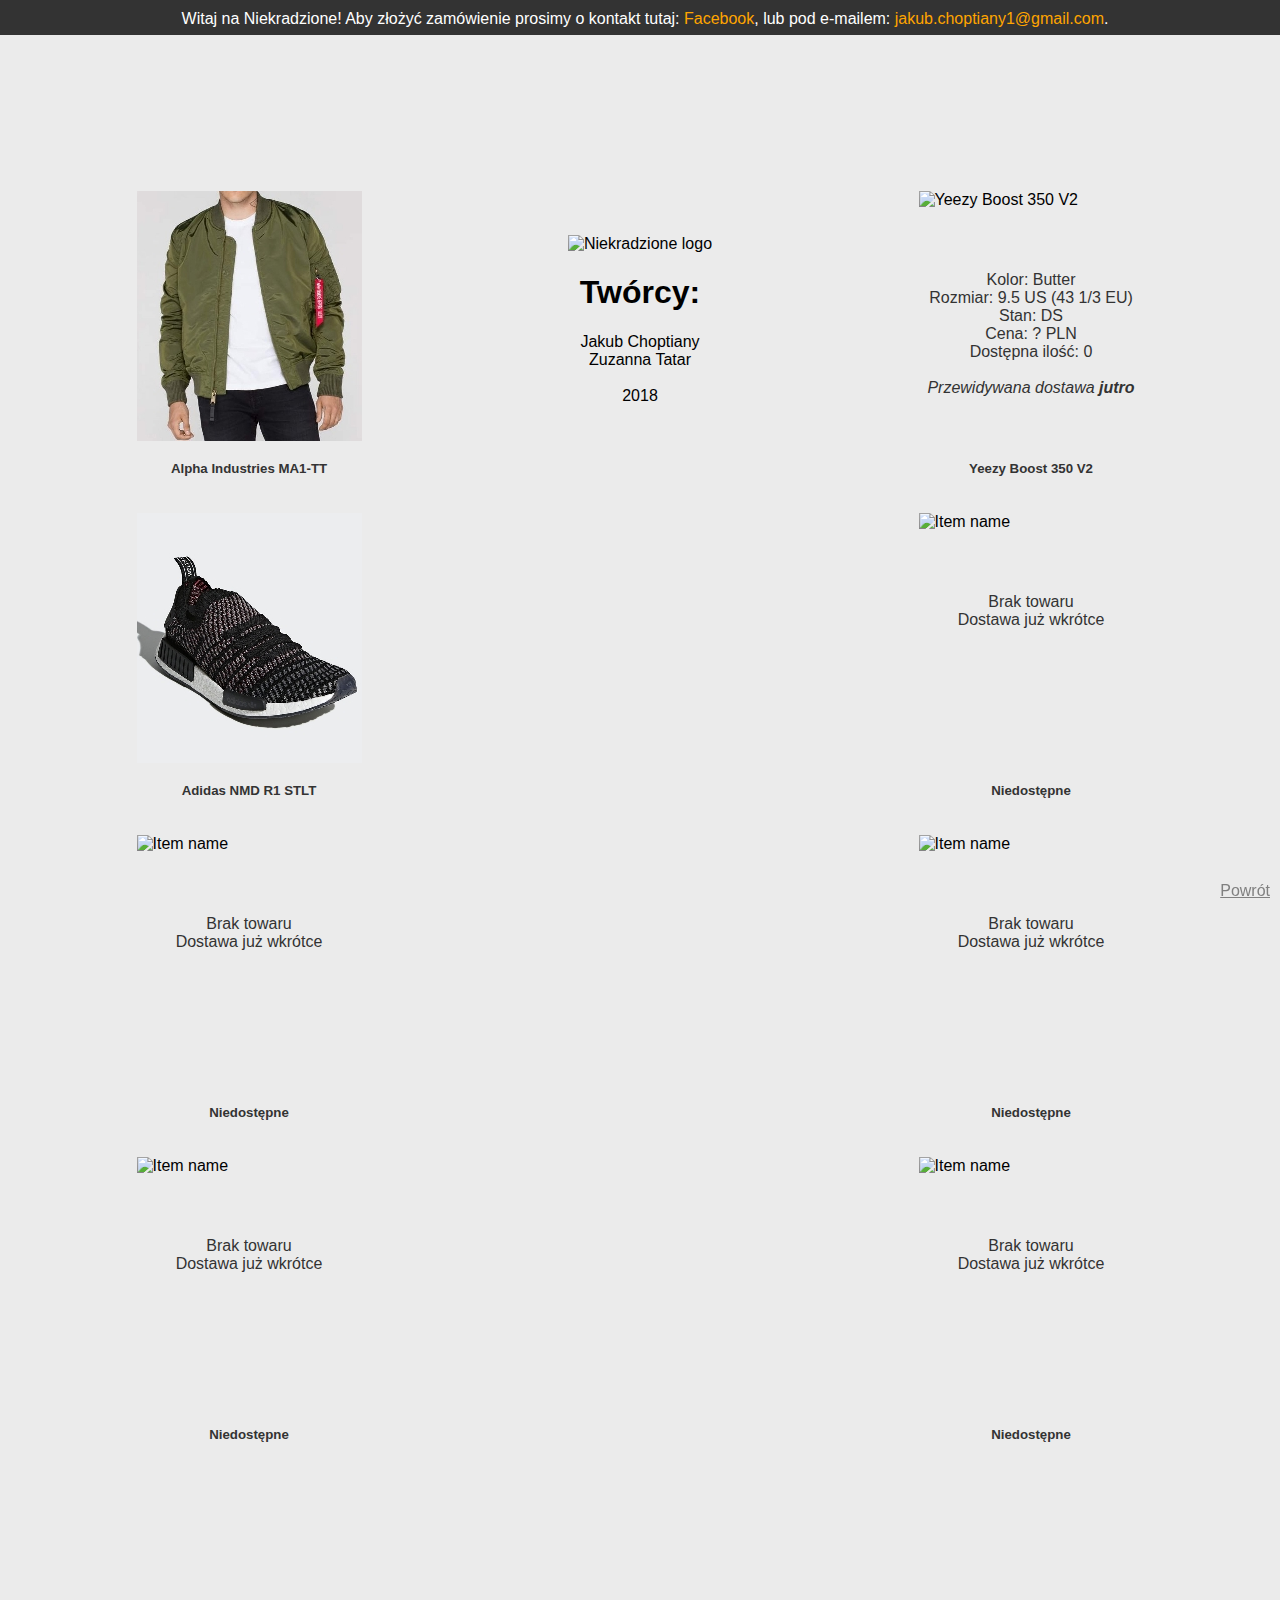
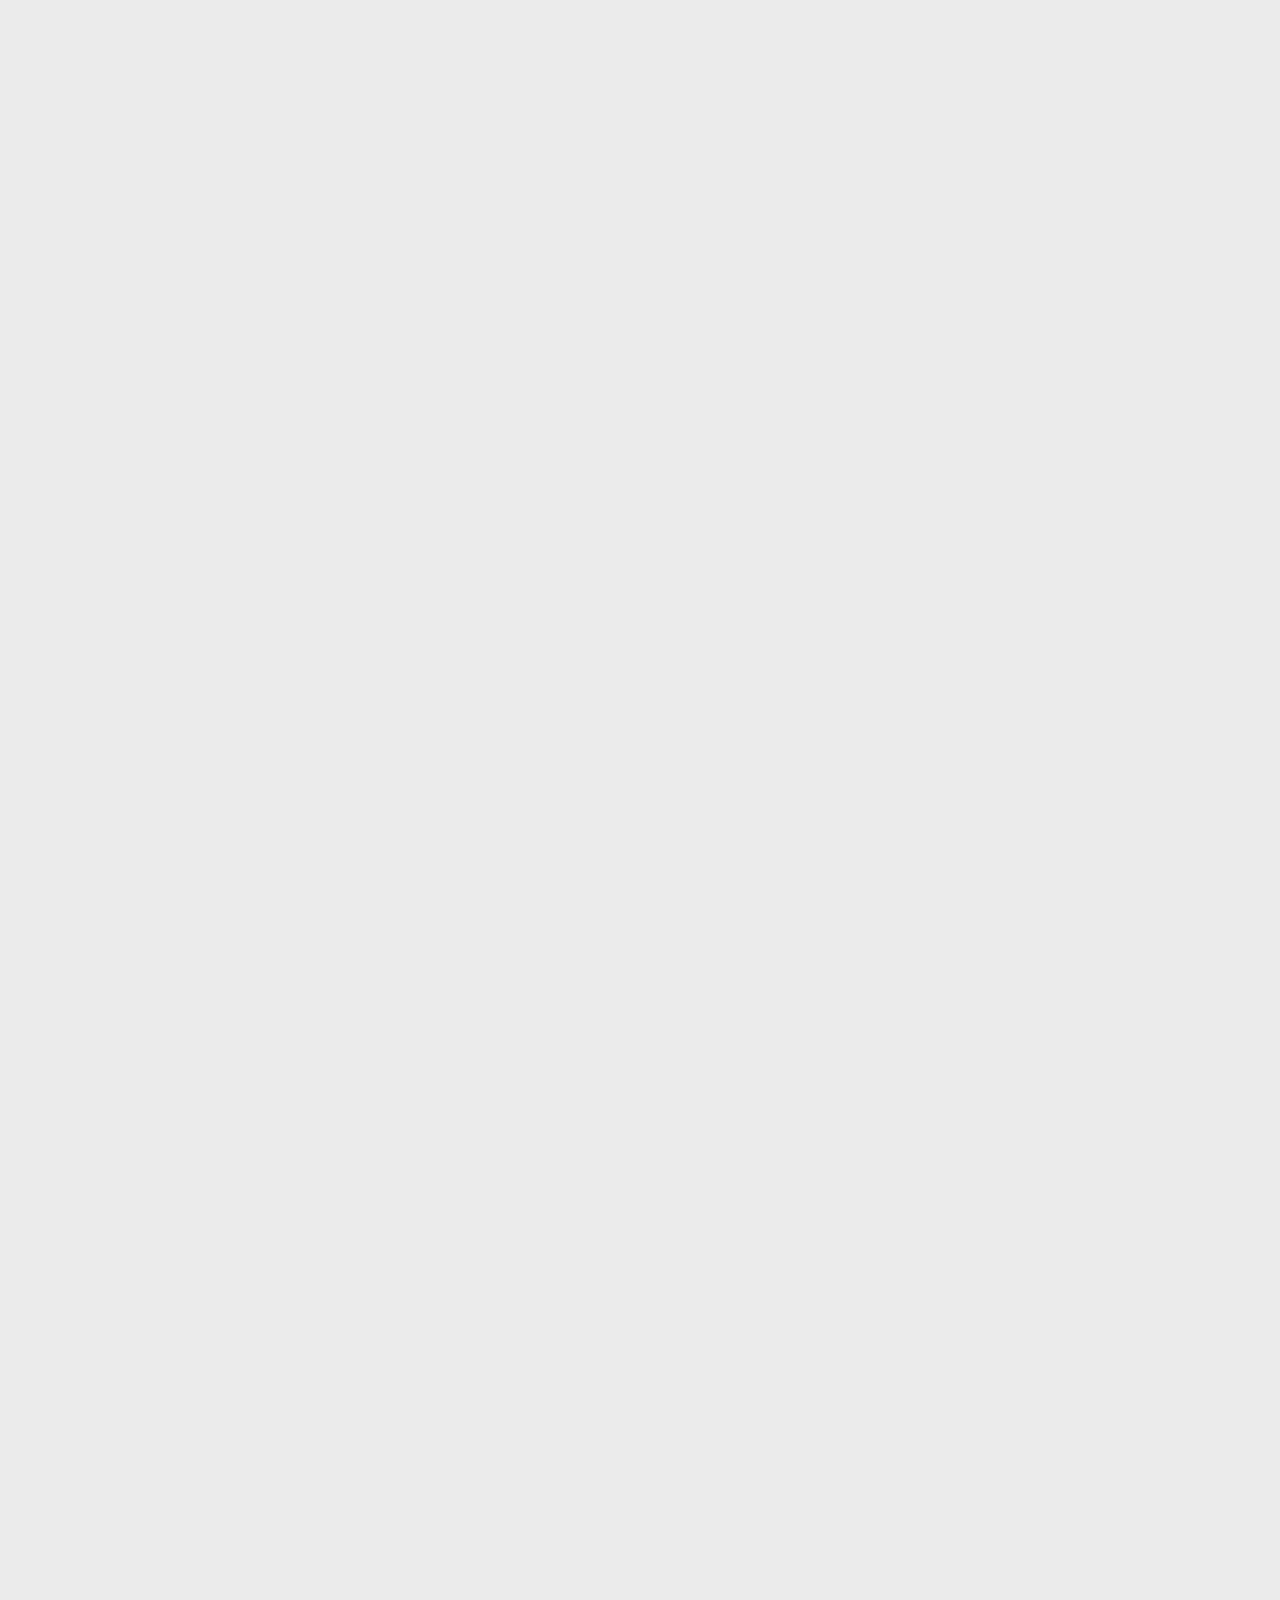
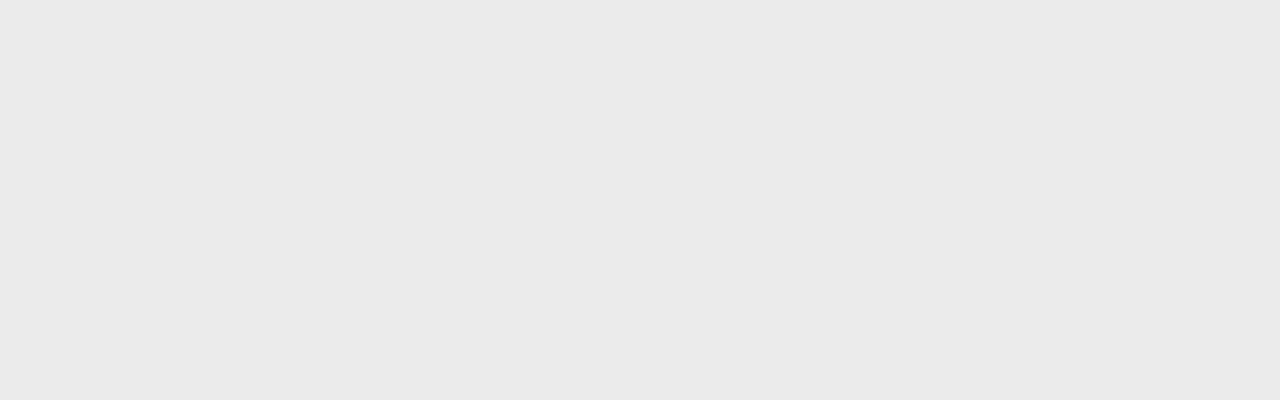
==== about.html @ 2d7987f9 "yeezy" ====
<!DOCTYPE html>
<head>
		<meta charset="UTF-8">
		<title>Niekradzione</title>	
		<link rel="stylesheet" type="text/css" href="style.css">	
		<link rel="icon" type="image/png" href="logo.png">
		<meta name="viewport" content="width=device-width, initial-scale=1">

</head>

<body>

	<div id="topbar">
		<p>Witaj na Niekradzione! Aby złożyć zamówienie prosimy o kontakt tutaj: <a target="_blank" href="https://www.facebook.com/jakub.choptiany.1">Facebook</a>, lub pod e-mailem: <a target="_blank" href="mailto:jakub.choptiany1@gmail.com">jakub.choptiany1@gmail.com</a>.</p>
	</div>

	

	<section class="shop" id="leftshop">
		
			<div class="item">			
				<img src="ma1ttimg.jpg" class="itemimg" alt="Alpha Industries MA1-TT">
				<p>Kolor: Ciemnozielony<br>
				   Rozmiar: L <br>
				   Stan: DS <br>
				   
				   Cena: <em><s>550 PLN</s></em> <strong>300 PLN</strong></p>
				<h5>Alpha Industries MA1-TT</h5>
			</div>
			
			<div class="item">			
				<img src="nmdr1.jpg" class="itemimg" alt="Adidas NMD R1 STLT">
				<p>Kolor: Wielokolorowy<br>
				  Rozmiar: 9.5 US (43 1/3 EU)<br>
					Stan: DS<br>
					Cena: <em><s>750 PLN</s></em> <strong>285 PLN</strong><br> <br>
					Dostępna ilość: WYPRZEDANE</p>
				<h5>Adidas NMD R1 STLT</h5>
			</div>
			
			
			
			<div class="item">			
				<img src="itemimg.png" class="itemimg" alt="Item name">
				<p>Brak towaru<br>
				  Dostawa już wkrótce</p>
				<h5>Niedostępne</h5>
			</div>

			<div class="item">			
				<img src="itemimg.png" class="itemimg" alt="Item name">
				<p>Brak towaru<br>
				  Dostawa już wkrótce</p>
				<h5>Niedostępne</h5>
			</div>
			

		
	</section>

	<div id="mainpool">
		<img id="mainlogo" src="logo.png" alt="Niekradzione logo">

		<h1>Twórcy:</h1>
		<p>Jakub Choptiany<br>
			Zuzanna Tatar<br><br>
			2018
		</p>		

	</div>

	<section class="shop" id="rightshop">
					

		<div class="item">			
				<img src="yeezybtr.jpg" class="itemimg" alt="Yeezy Boost 350 V2">
				<p>Kolor: Butter<br>
				   Rozmiar: 9.5 US (43 1/3 EU) <br>
				   Stan: DS <br>	
				   Cena: ? PLN <br>
				   Dostępna ilość: 0 <br>	<br>	   
				 <em>Przewidywana dostawa <strong>jutro</strong></em></p>
				<h5>Yeezy Boost 350 V2</h5>
			</div>   
			
			

			<div class="item">			
				<img src="itemimg.png" class="itemimg" alt="Item name">
				<p>Brak towaru<br>
				  Dostawa już wkrótce</p>
				<h5>Niedostępne</h5>
			</div>
			

			<div class="item">			
				<img src="itemimg.png" class="itemimg" alt="Item name">
				<p>Brak towaru<br>
				  Dostawa już wkrótce</p>
				<h5>Niedostępne</h5>
			</div>
			

			<div class="item">			
				<img src="itemimg.png" class="itemimg" alt="Item name">
				<p>Brak towaru<br>
				  Dostawa już wkrótce</p>
				<h5>Niedostępne</h5>
			</div>
			

	</section>

<footer><a href="index.html">Powrót</a></footer>
</body>
---- style.css ----
html, body {margin: 0; height: 100%; overflow: hidden;}

	@font-face {font-family: Sensei; src:url(sensei.ttf);}

	@import url('https://fonts.googleapis.com/css?family=Arimo|Didact+Gothic');

	body {				
		margin: 0px;
		padding: 0px;
		font-family: 'Arimo', sans-serif;	
		background: #ebebeb;
	}

	h1, h2, h3, h4, h5, h6 {
		font-family: 'Didact Gothic', sans-serif;
	}
      

	@media only screen and (max-width: 1300px) {
		html, body {height: 200%; overflow: scroll;}
	}




/*        MAIN SECTION       ///////          //////              ///////          //////////           /////////        ///////// */





	#topbar {
		position: relative;
		background: #333;		
		top: 0px;
		height: 25px;
		width: 100%;
		margin: 0px;
		padding: 5px;
		color: white;
		text-align: center;		
	}

		#topbar p {
			margin: 0px;
			padding: 5px;
		}

		#topbar a, a:hover, a:active, a:visited, a:focus {
			color: white;	
			text-decoration: none;	
			transition: 0.3s;		
		}

		#topbar a {
			color: orange;
			transition: 0.3s;		
		}


		@keyframes mainentry {
			from{top: 600px;}
			to{top: 200px;}
		}

	#mainpool {		
		position: relative;		
		text-align: center;
		display: table;
		margin: 0 auto;
		padding: 0px;
		top: 200px;
		width: 400px;		
		max-width: 30%;
		clear: both;		
		animation: mainentry;
		animation-duration: 2s;	
	}

	
		#mainlogo {height: 300px;}



/*        SHOP SECTION       ///////          //////              ///////          //////////           /////////        ///////// */

				
				.shop {										
					top: 180px;
					max-width: 35%;
					position: absolute;
					clear: both;
					margin: 0px;
					margin-top: 0px;
					padding: 0px;
					list-style: none;

					display: -webkit-box;
					display: -moz-box;
					display: -ms-flexbox;
					display: -webkit-flex;
					display: flex;

					align-items: baseline;

					-webkit-flex-flow: row wrap;
 					justify-content: space-between;
  

				}

				#leftshop {
					float: left;
					left: 25px;
				}

				#rightshop {
					float: right;
					right: 25px;
				}

				.item {									
					height: 300px;
					width: 225px;
					margin: auto;
					margin-top: 10px;		
					margin-bottom: 10px;							
					clear: both;	
					border: 1px solid #ebebeb;	
					transition: .5s;						
				}

				.item h5 {
					position: relative;
					height: 20px;
					width: 225px;		
					text-align: center;
					margin: auto;
					top: 20px;	
					color: #333;
				}


				.item p {
					position: relative;
					color: #333;
					text-align: center;
					margin: auto;	
					padding: 0px;
					top: 80px;					
					height: 250px;
					width: 225px;									
					transition: .5s;		
					z-index: 0;								
				}

				.itemimg {	
					position: absolute;												
					height: 250px;
					width: 225px;
					transition: 0.5s;
					z-index: 1;
				}

				.item:hover .itemimg {
					opacity: 0.1;
					transition: .5s;
				}

				.item:hover {					
					border: 1px solid #333;
					transition: 1s;
				}


				footer a{					
					color: gray;
					position: fixed;
					bottom: 0px;
					right: 10px;									}
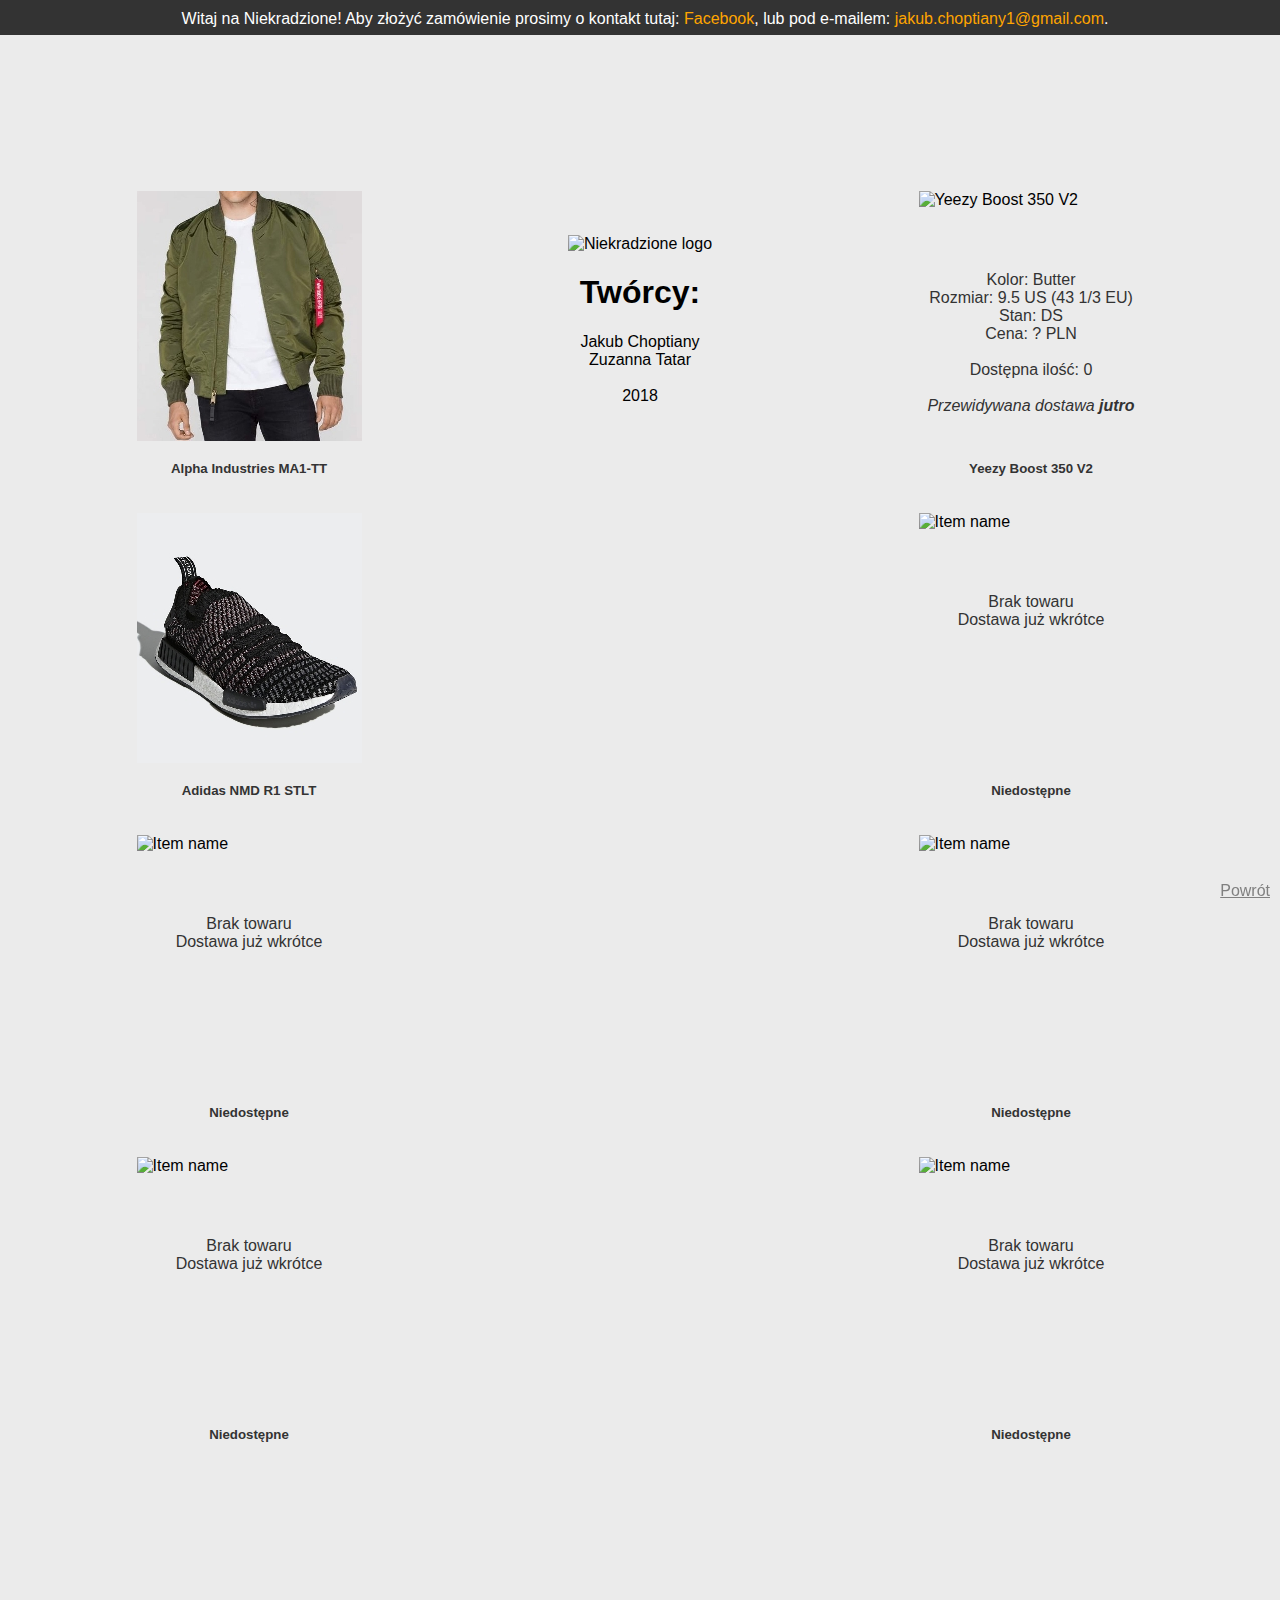
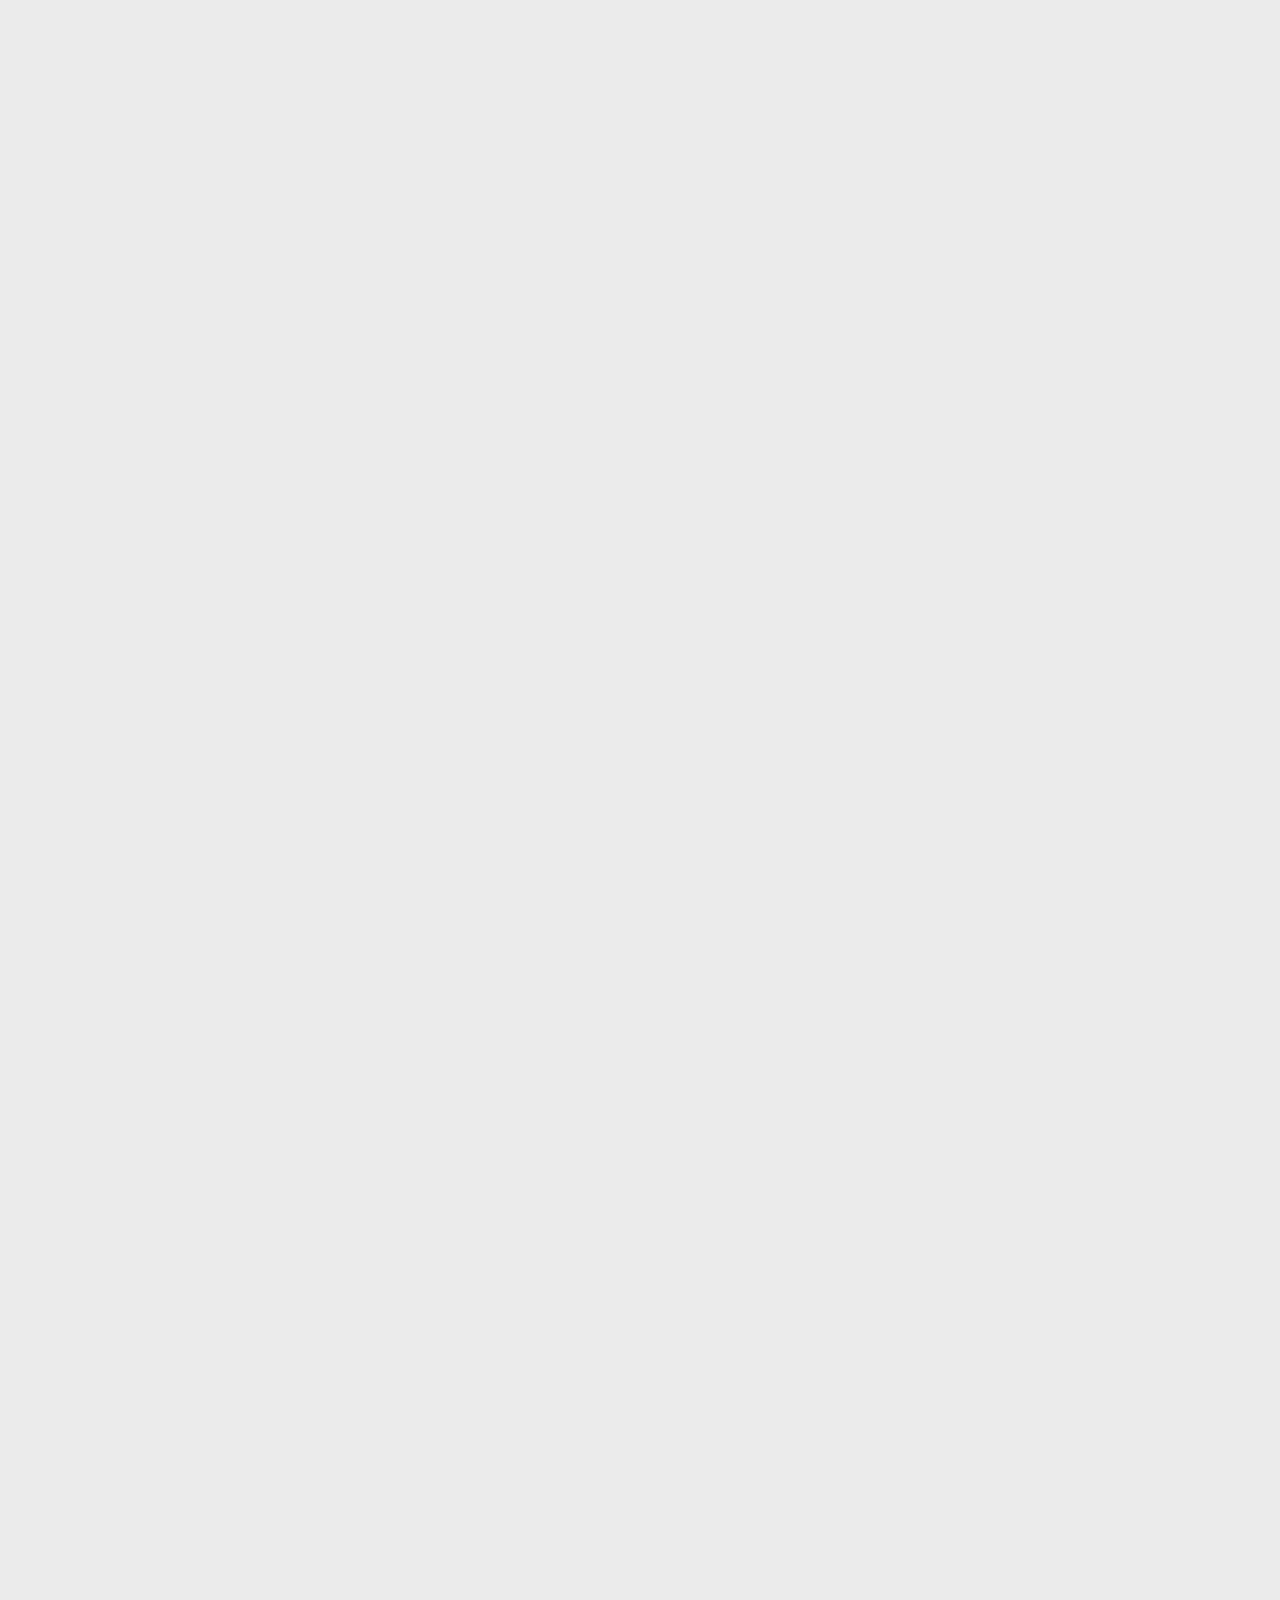
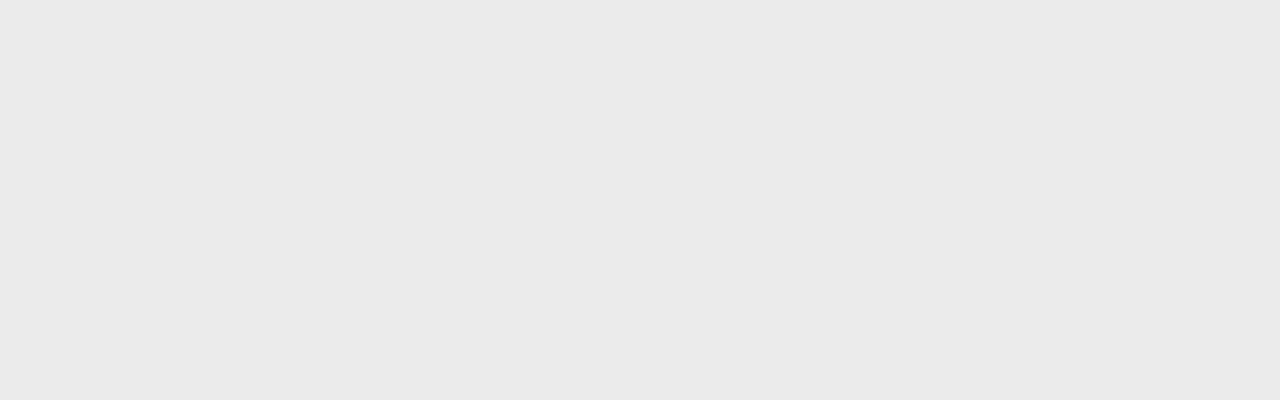
==== commit 5274e6c2: "yeezy" ====
--- a/about.html
+++ b/about.html
@@ -77,7 +77,7 @@
 				<p>Kolor: Butter<br>
 				   Rozmiar: 9.5 US (43 1/3 EU) <br>
 				   Stan: DS <br>	
-				   Cena: ? PLN <br>
+				   Cena: ? PLN <br><br>
 				   Dostępna ilość: 0 <br>	<br>	   
 				 <em>Przewidywana dostawa <strong>jutro</strong></em></p>
 				<h5>Yeezy Boost 350 V2</h5>
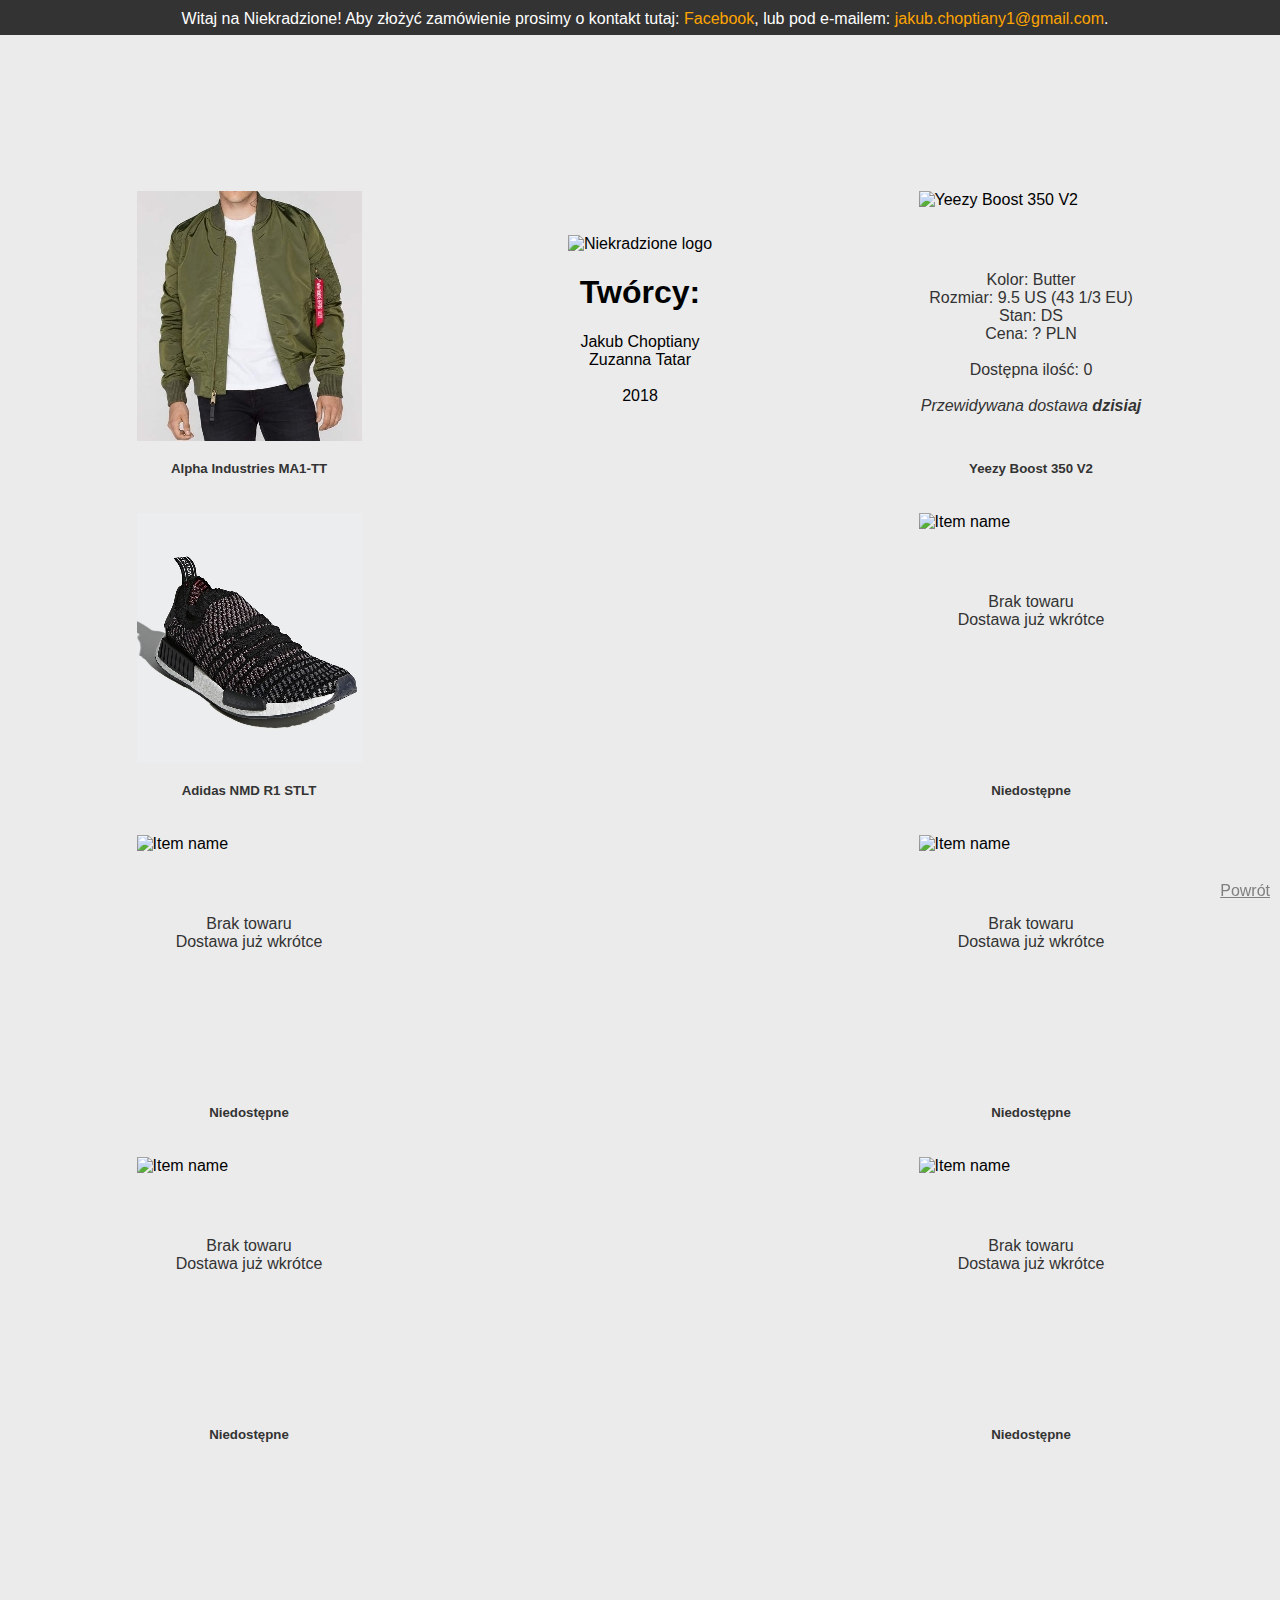
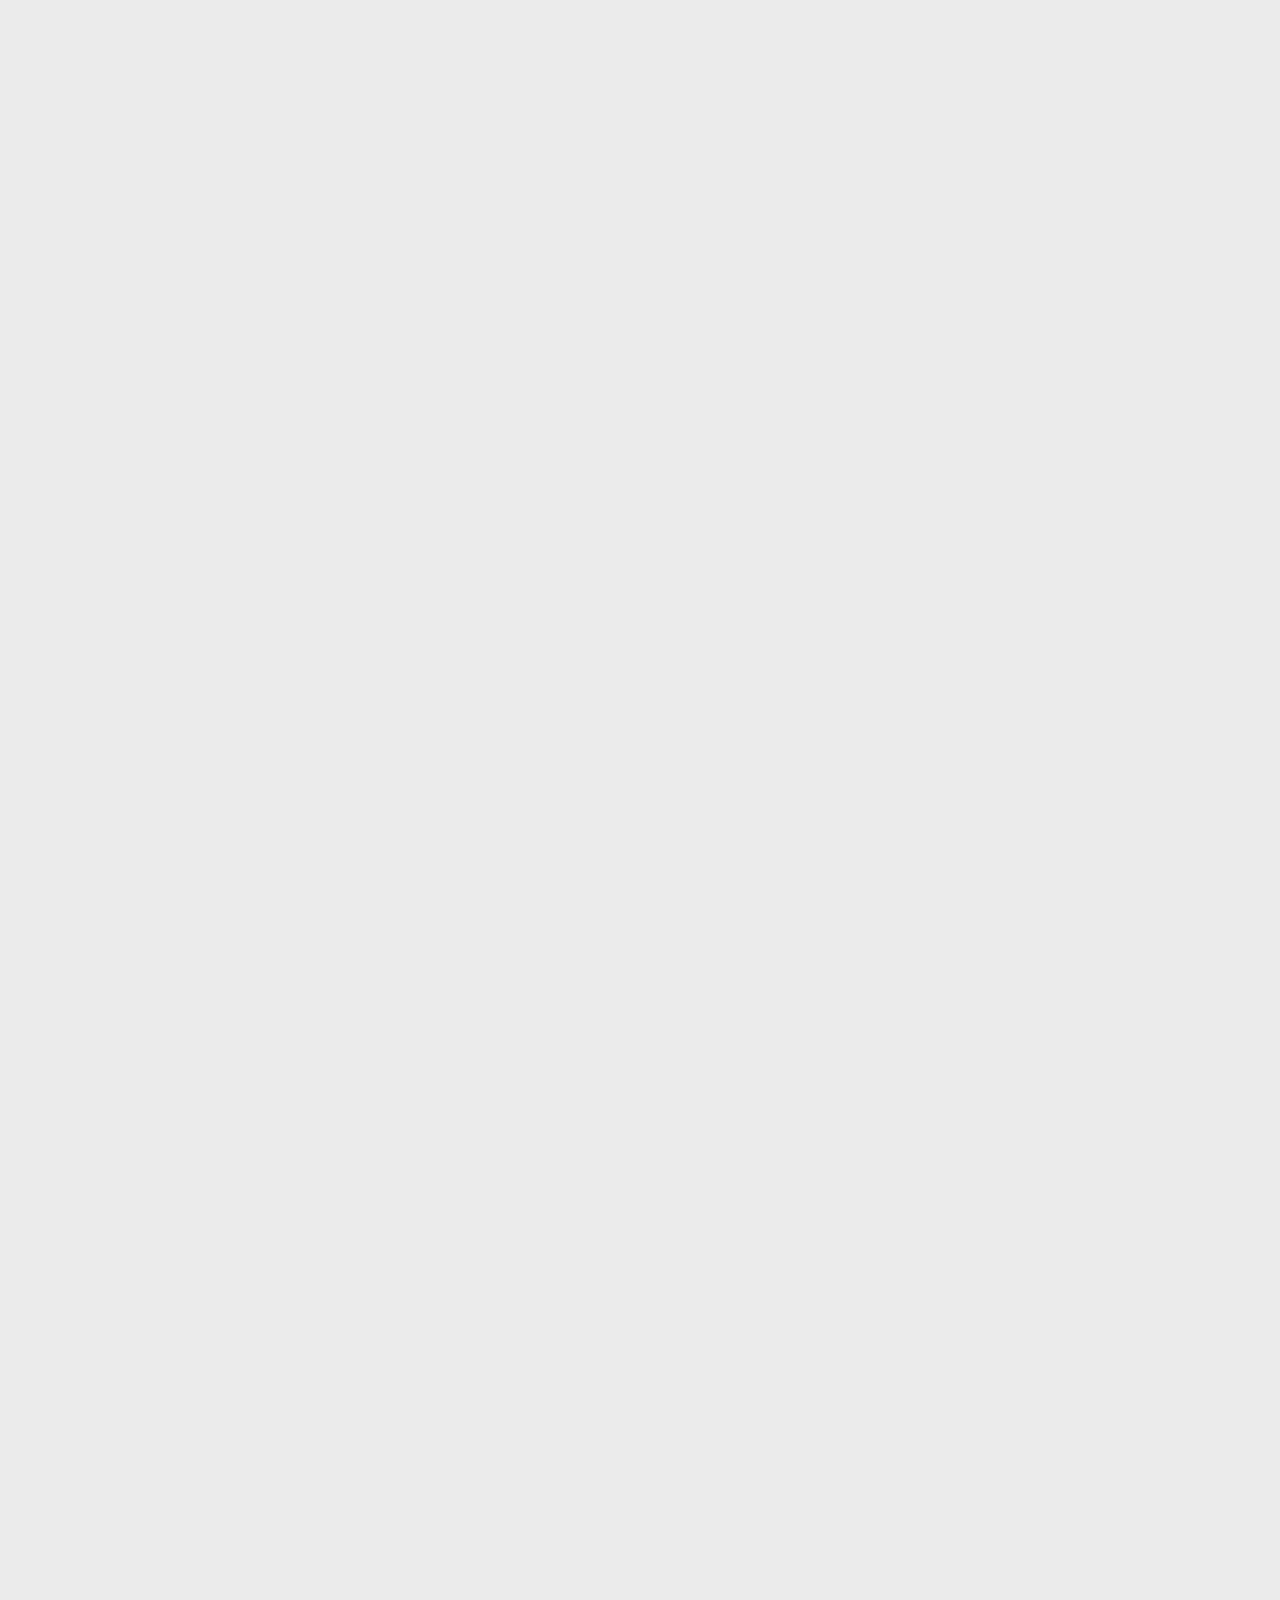
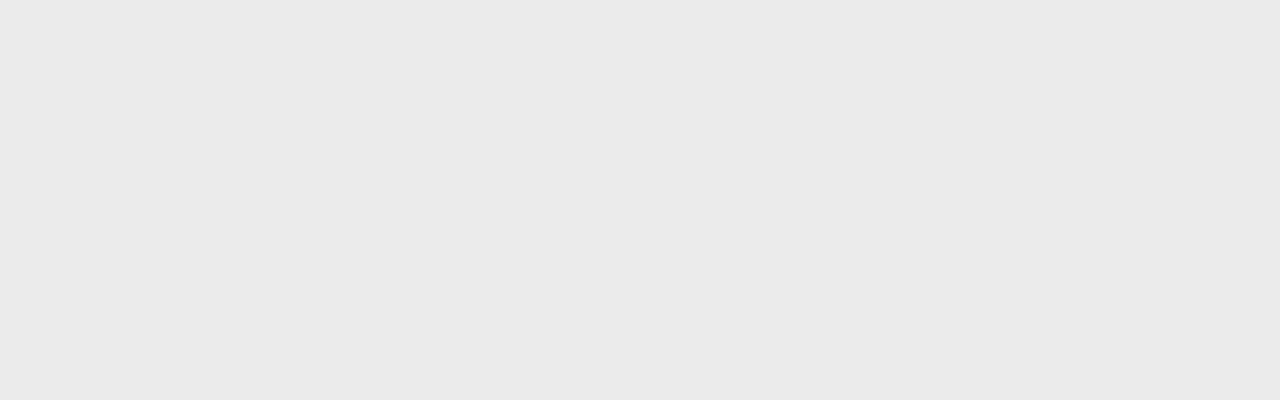
==== commit 8c3bb00a: "yeezy" ====
--- a/about.html
+++ b/about.html
@@ -79,7 +79,7 @@
 				   Stan: DS <br>	
 				   Cena: ? PLN <br><br>
 				   Dostępna ilość: 0 <br>	<br>	   
-				 <em>Przewidywana dostawa <strong>jutro</strong></em></p>
+				 <em>Przewidywana dostawa <strong>dzisiaj</strong></em></p>
 				<h5>Yeezy Boost 350 V2</h5>
 			</div>   
 			
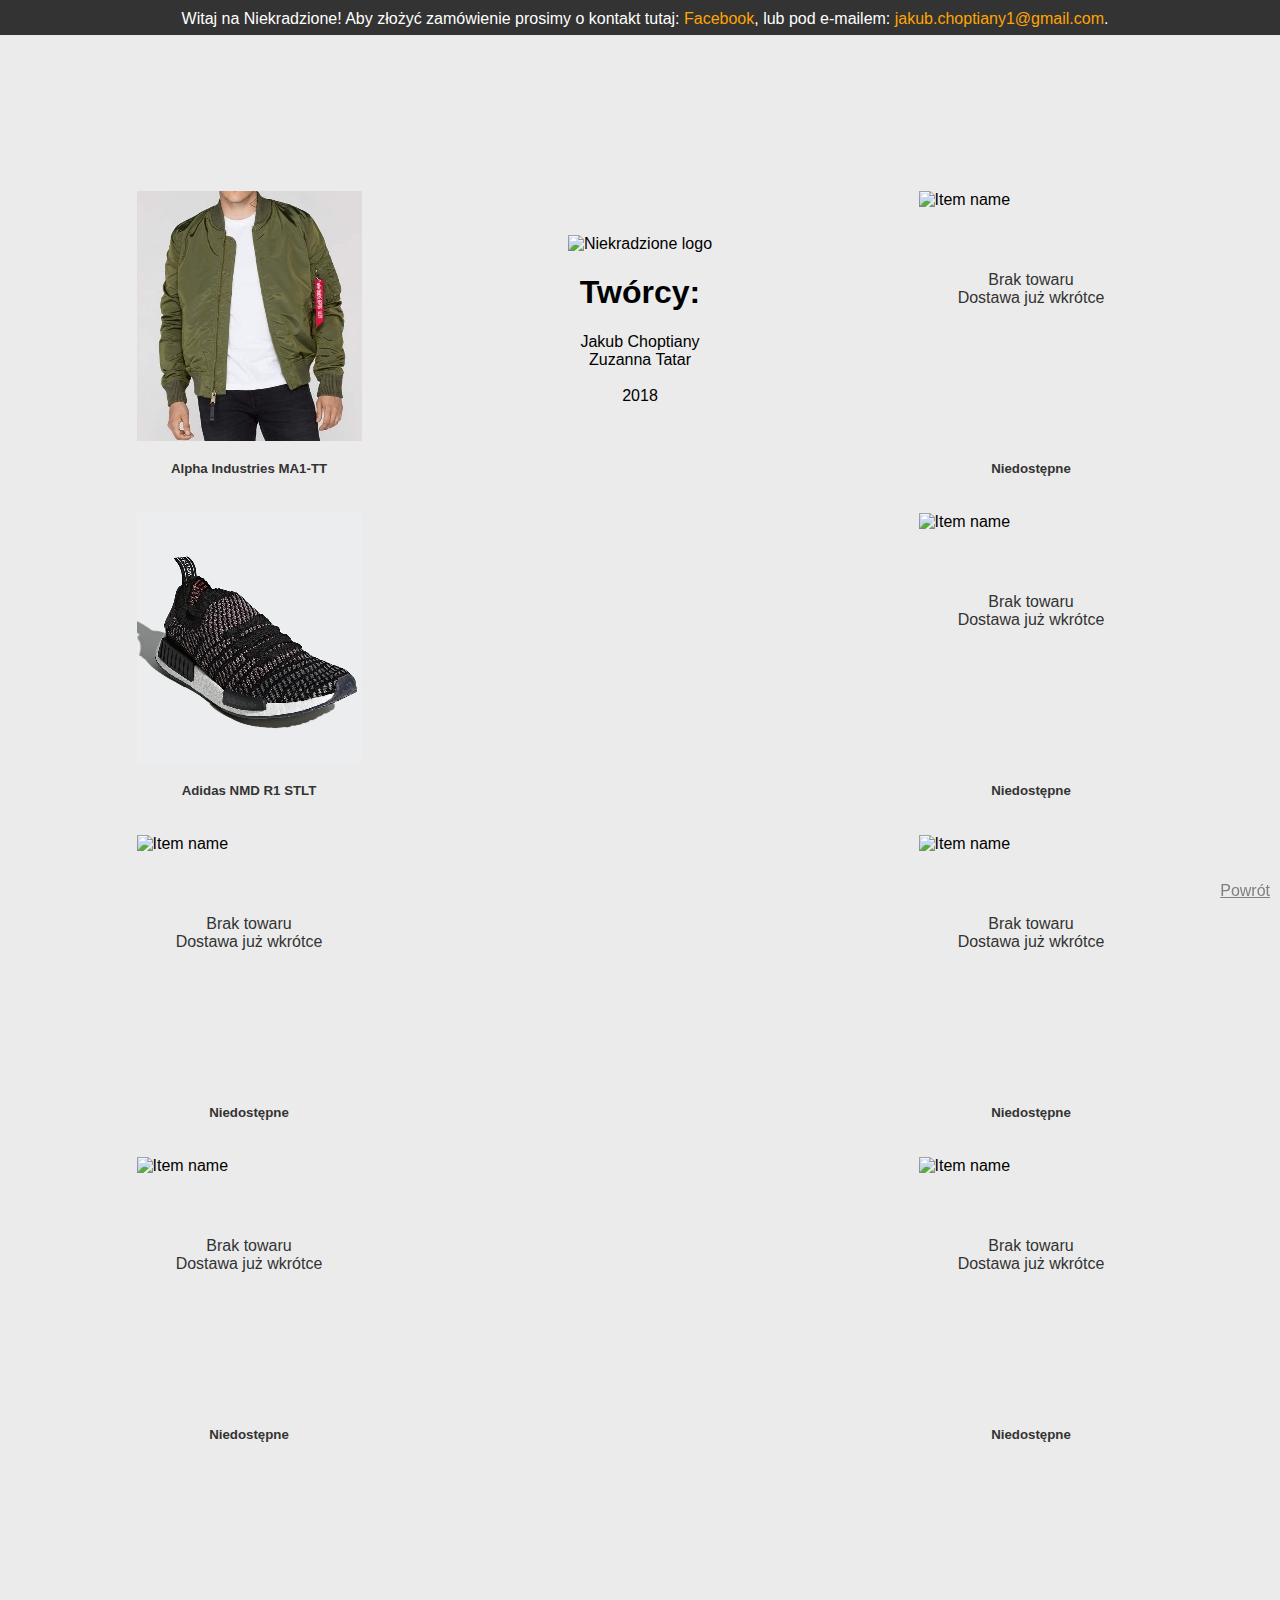
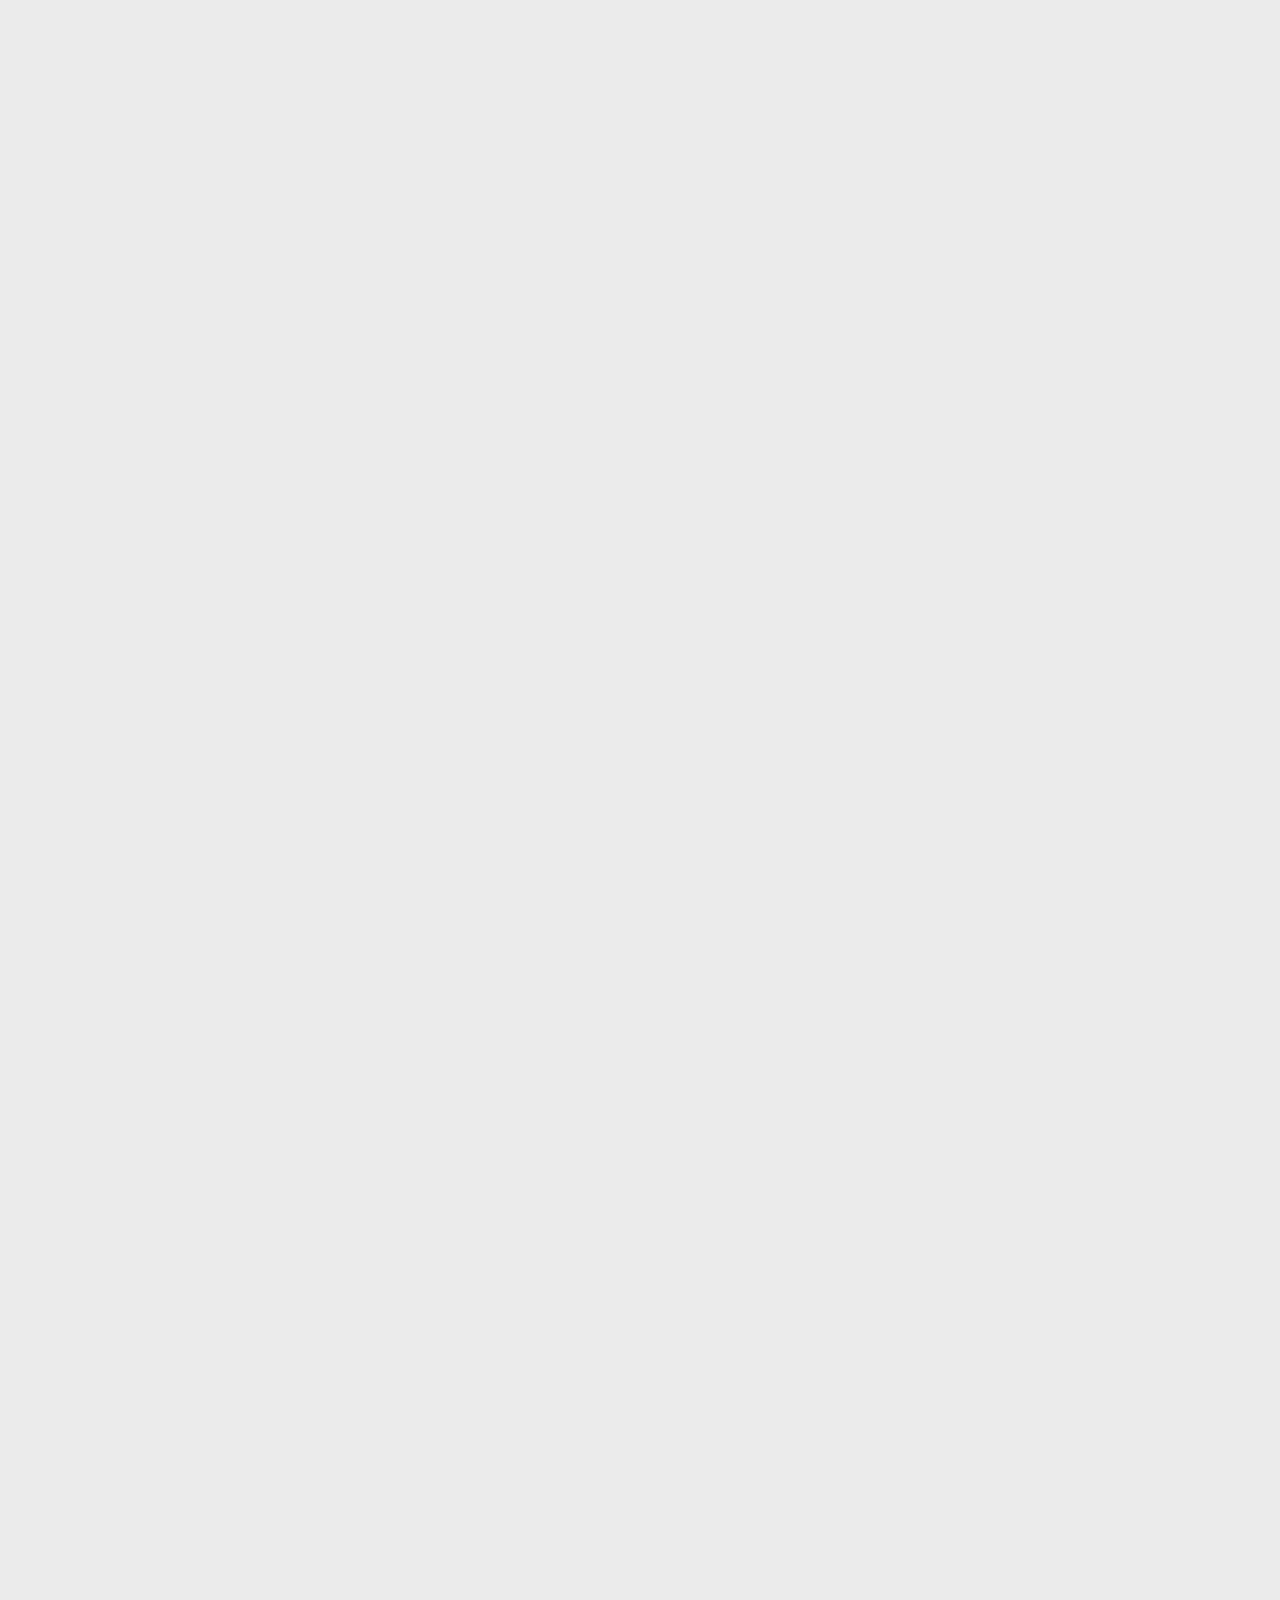
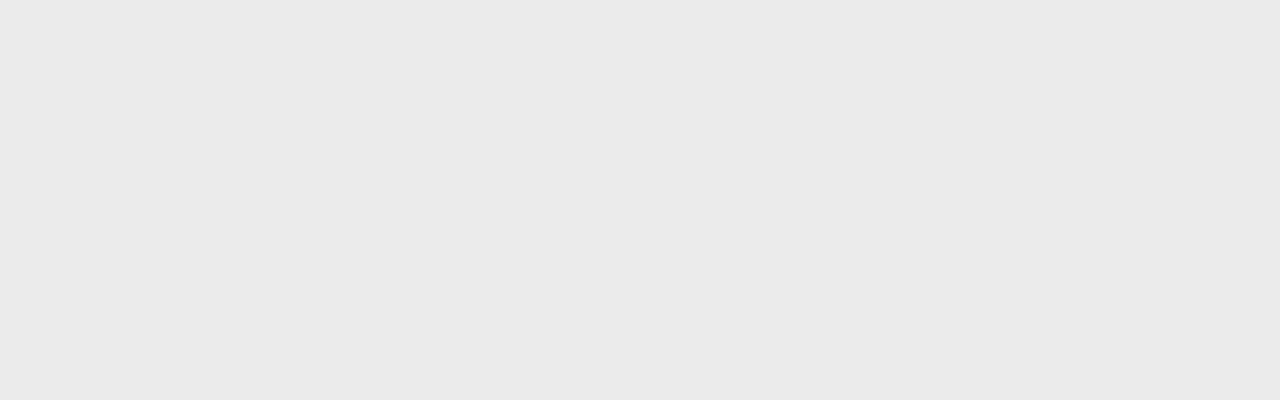
==== commit ceca2c15: "ma1tt sold" ====
--- a/about.html
+++ b/about.html
@@ -22,9 +22,9 @@
 				<img src="ma1ttimg.jpg" class="itemimg" alt="Alpha Industries MA1-TT">
 				<p>Kolor: Ciemnozielony<br>
 				   Rozmiar: L <br>
-				   Stan: DS <br>
-				   
-				   Cena: <em><s>550 PLN</s></em> <strong>300 PLN</strong></p>
+				   Stan: DS <br>				   
+				   Cena: <em><s>550 PLN</s></em> <strong>280 PLN</strong><br> <br>
+				   Dostępna ilość: WYPRZEDANE</p>
 				<h5>Alpha Industries MA1-TT</h5>
 			</div>
 			
@@ -73,15 +73,11 @@
 					
 
 		<div class="item">			
-				<img src="yeezybtr.jpg" class="itemimg" alt="Yeezy Boost 350 V2">
-				<p>Kolor: Butter<br>
-				   Rozmiar: 9.5 US (43 1/3 EU) <br>
-				   Stan: DS <br>	
-				   Cena: ? PLN <br><br>
-				   Dostępna ilość: 0 <br>	<br>	   
-				 <em>Przewidywana dostawa <strong>dzisiaj</strong></em></p>
-				<h5>Yeezy Boost 350 V2</h5>
-			</div>   
+				<img src="itemimg.png" class="itemimg" alt="Item name">
+				<p>Brak towaru<br>
+				  Dostawa już wkrótce</p>
+				<h5>Niedostępne</h5>
+			</div>  
 			
 			
 
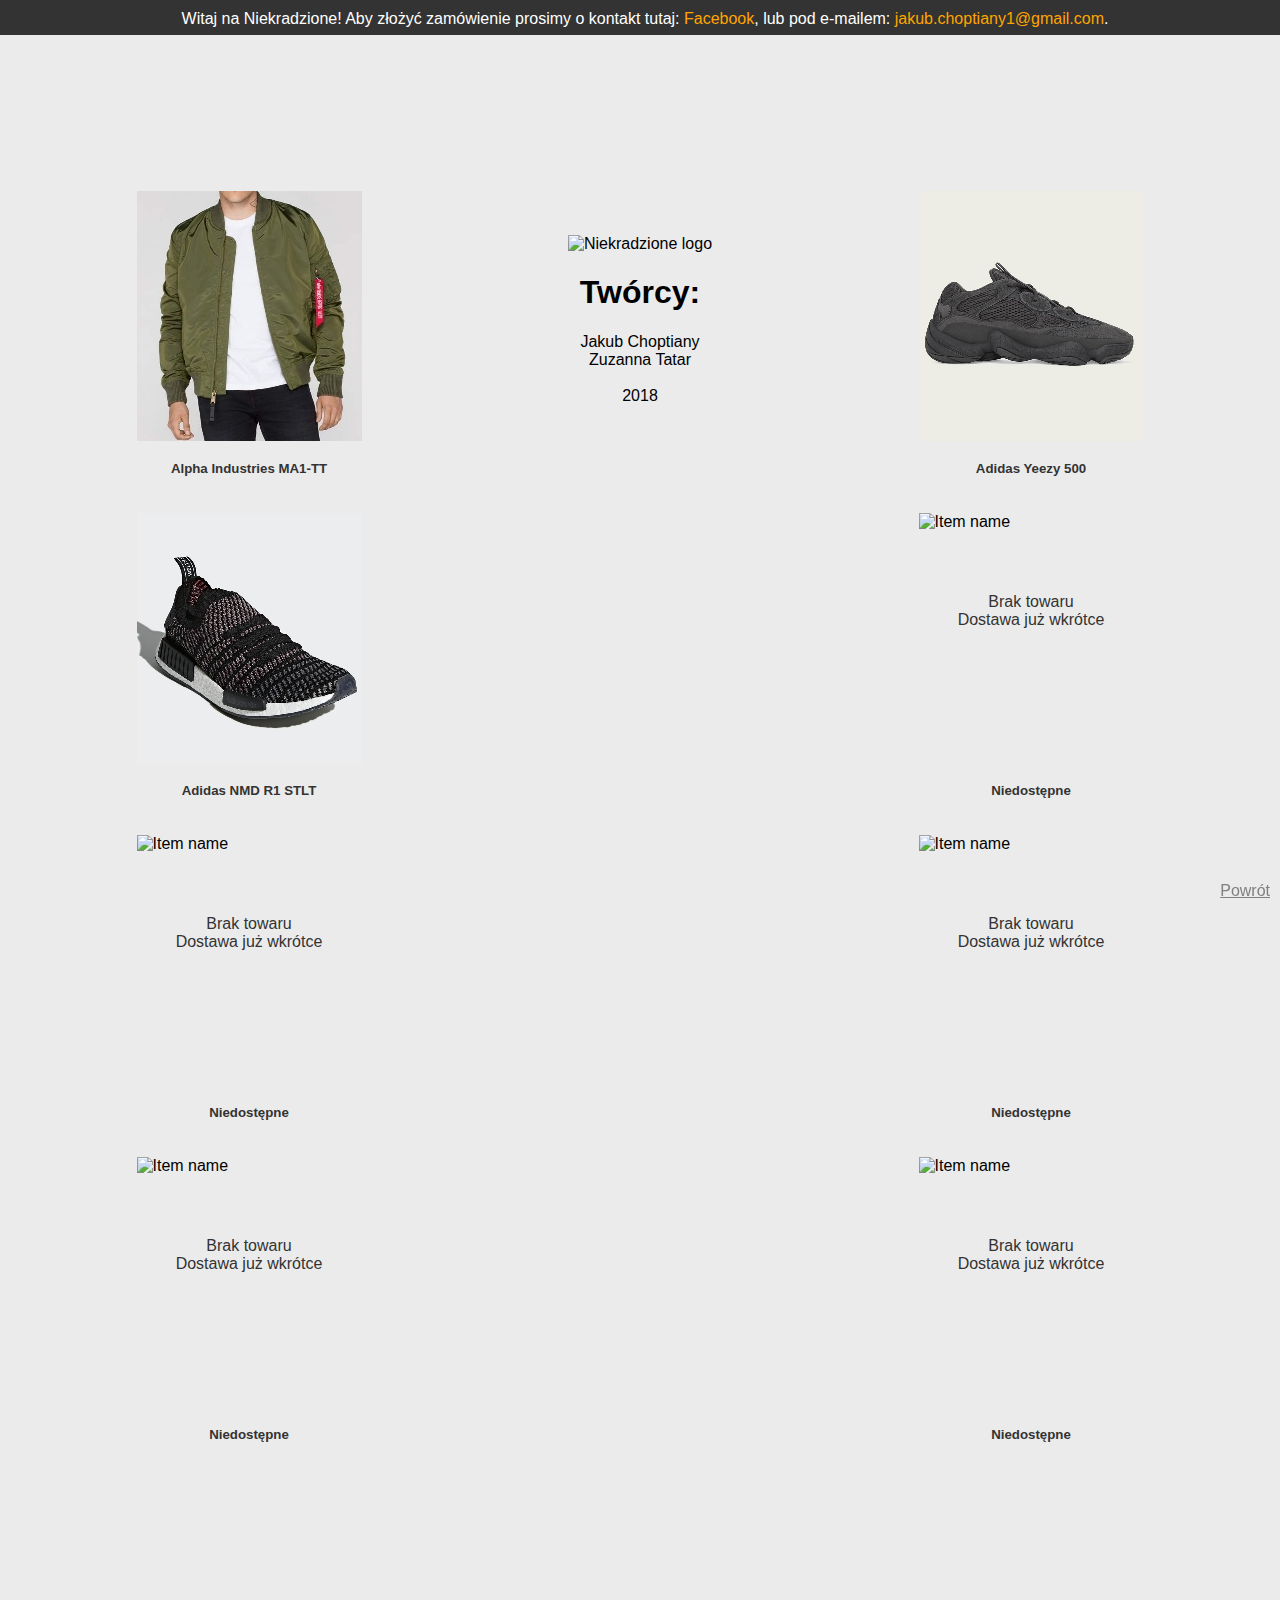
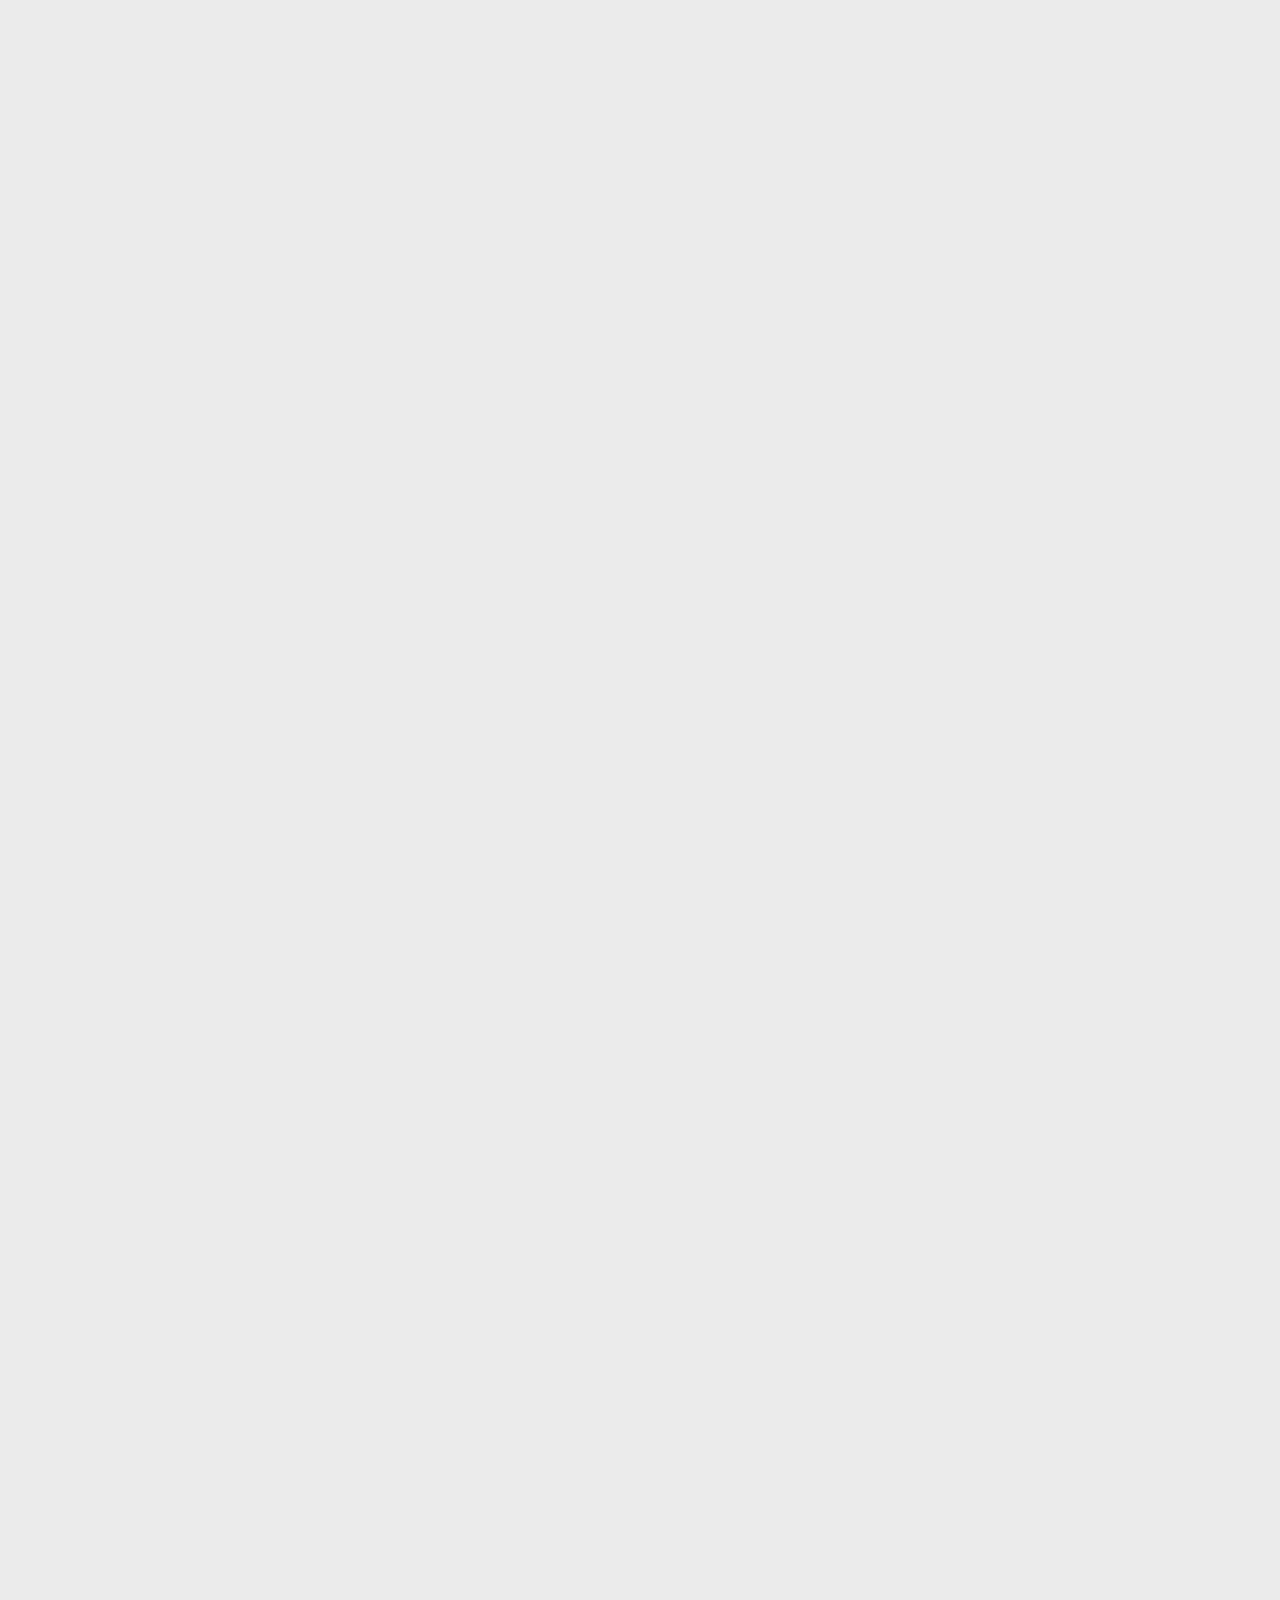
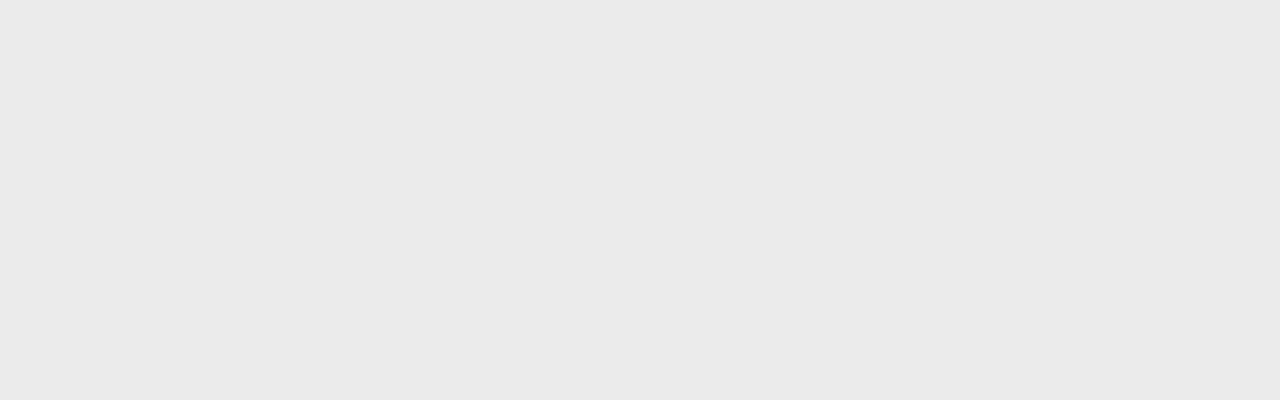
==== commit 2c26e851: "yeezy500" ====
--- a/about.html
+++ b/about.html
@@ -72,12 +72,15 @@
 	<section class="shop" id="rightshop">
 					
 
-		<div class="item">			
-				<img src="itemimg.png" class="itemimg" alt="Item name">
-				<p>Brak towaru<br>
-				  Dostawa już wkrótce</p>
-				<h5>Niedostępne</h5>
-			</div>  
+			<div class="item">			
+				<img src="yeezy500.jpg" class="itemimg" alt="Adidas Yeezy 500">
+				<p>Kolor: Utility Black<br>
+				  Rozmiar: 9.5 US (43 1/3 EU)<br>
+					Stan: DS<br>
+					Cena: 1100 PLN<br> <br>
+					Dostępna ilość: WYPRZEDANE</p>
+				<h5>Adidas Yeezy 500</h5>
+			</div>
 			
 			
 
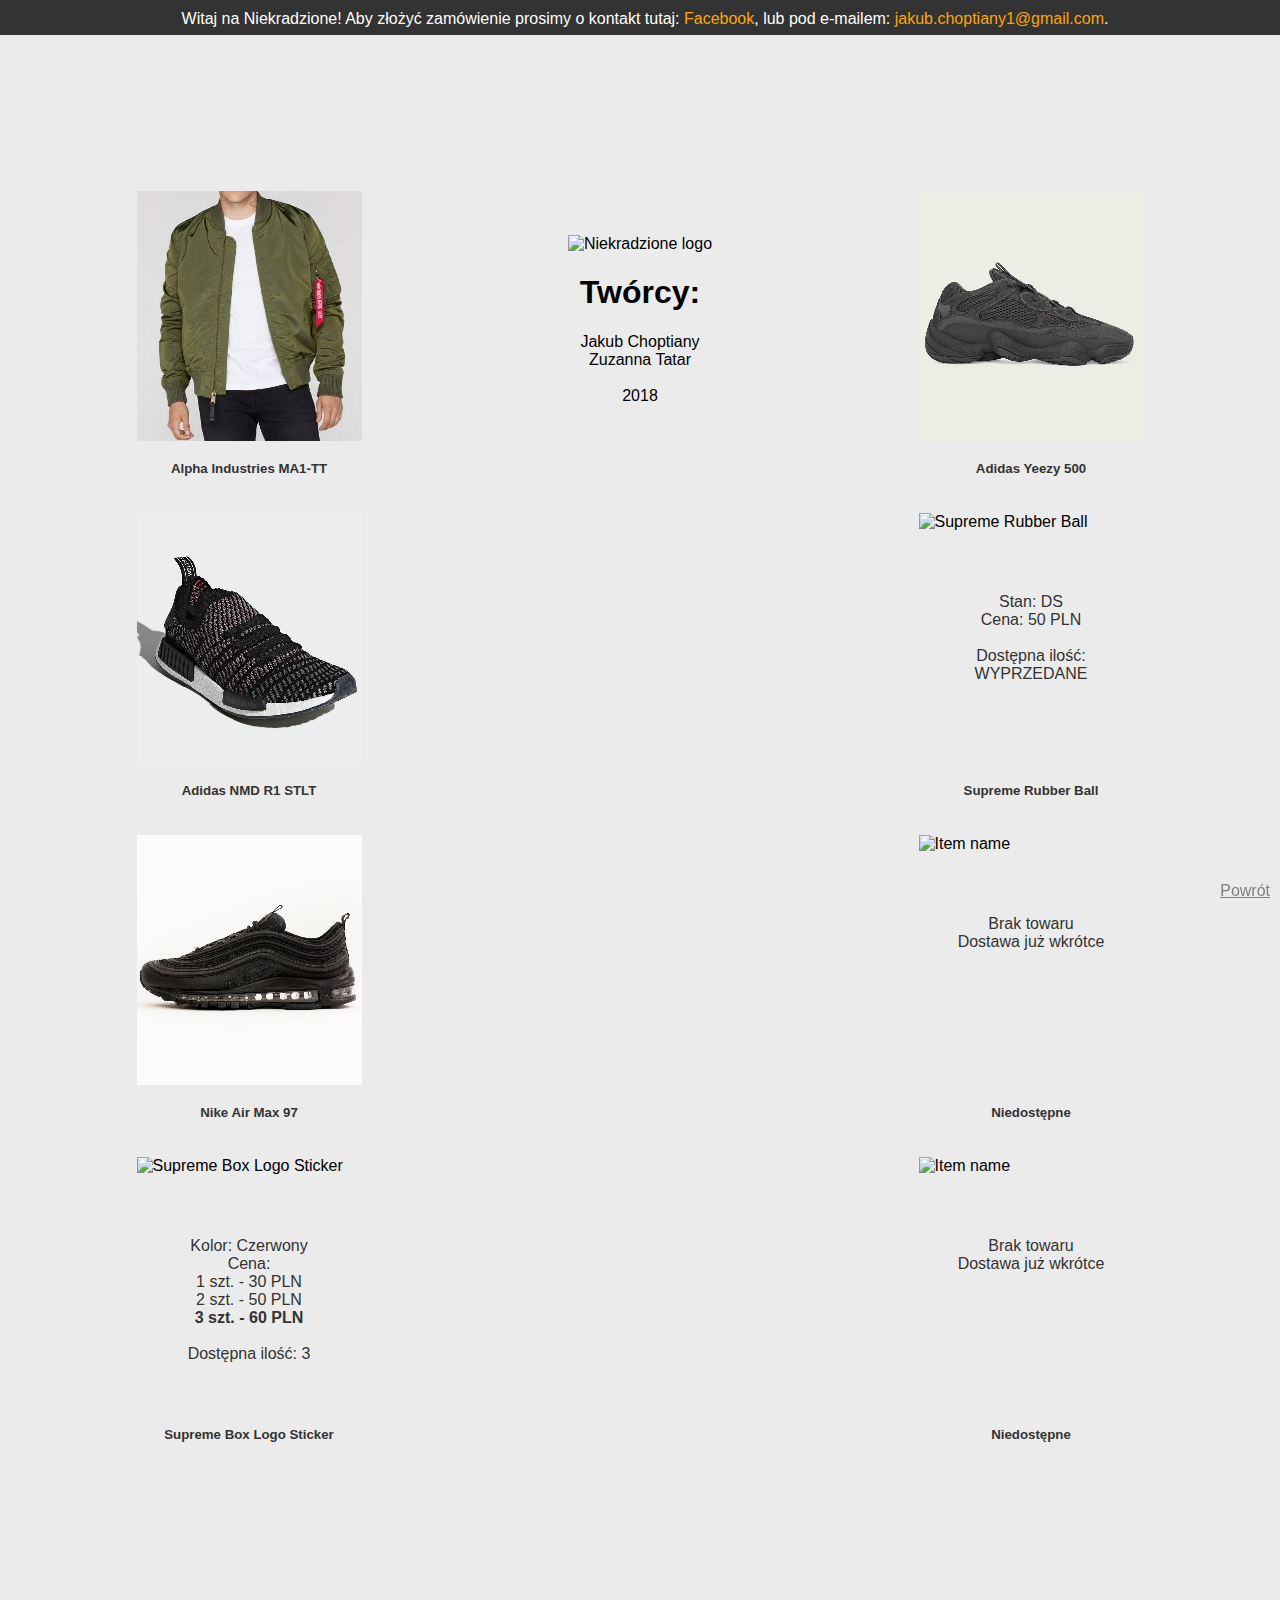
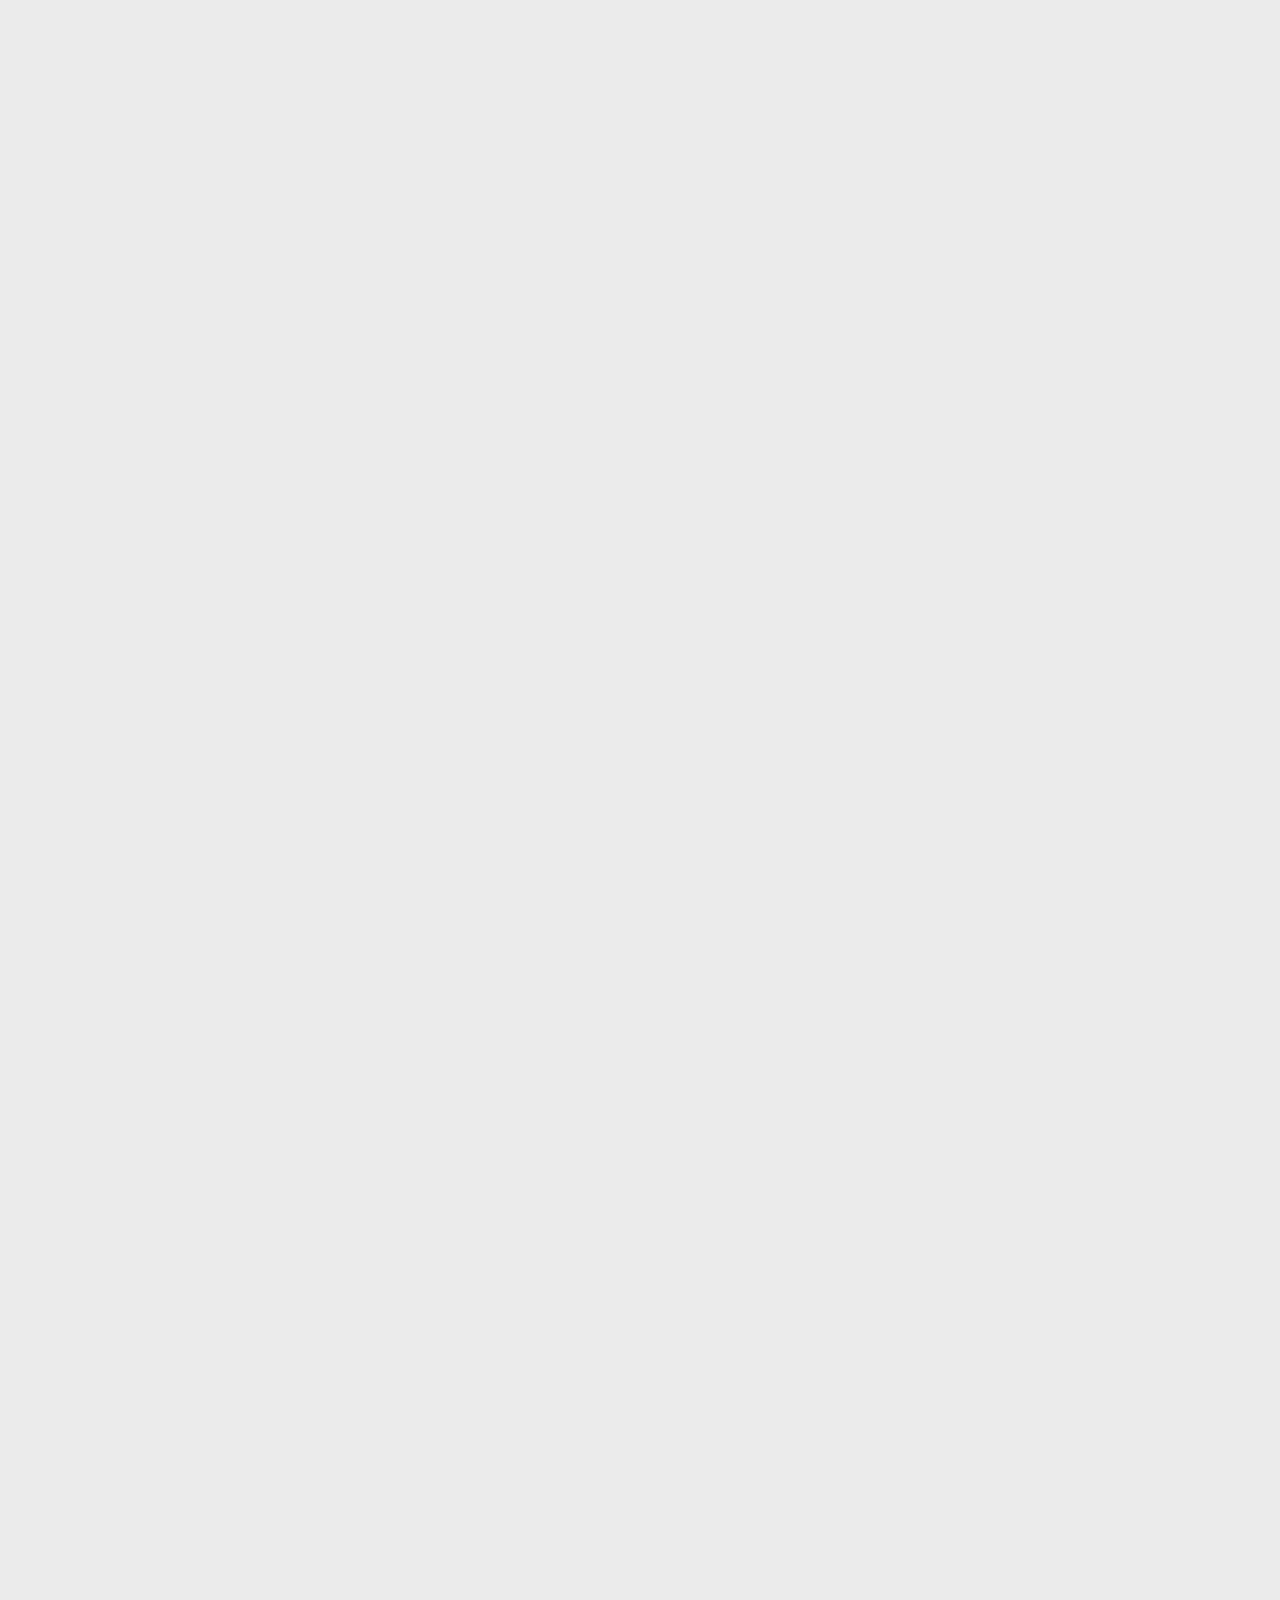
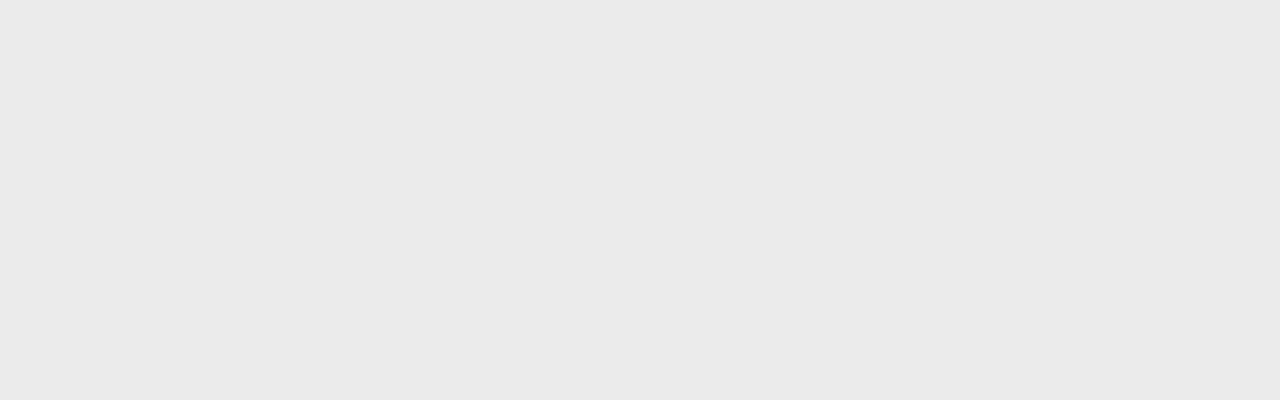
==== commit 35180a0b: "am97" ====
--- a/about.html
+++ b/about.html
@@ -16,8 +16,20 @@
 
 	
 
-	<section class="shop" id="leftshop">
+		<section class="shop" id="leftshop">
 		
+<!---			<div class="item">			
+				<img src="itemimg.png" class="itemimg" alt="Item name">
+				<p>Kolor: --------<br>
+				   Rozmiar: - <br>
+				   Stan: -- <br>				   
+				   Cena: <em><s>000 PLN</s></em> <strong>000 PLN</strong><br> <br>
+				   Dostępna ilość: 0</p>
+				<h5>Alpha Industries MA1-TT</h5>
+			</div>   
+
+--->
+
 			<div class="item">			
 				<img src="ma1ttimg.jpg" class="itemimg" alt="Alpha Industries MA1-TT">
 				<p>Kolor: Ciemnozielony<br>
@@ -38,21 +50,30 @@
 				<h5>Adidas NMD R1 STLT</h5>
 			</div>
 			
+
 			
+
 			
 			<div class="item">			
-				<img src="itemimg.png" class="itemimg" alt="Item name">
-				<p>Brak towaru<br>
-				  Dostawa już wkrótce</p>
-				<h5>Niedostępne</h5>
-			</div>
+				<img src="am97black.jpg" class="itemimg" alt="Nike Air Max 97">
+				<p>Kolor: Czarny<br>
+				  Rozmiar: 9 US (42.5 EU) | 9.5 US (43 EU)<br>
+					Stan: VNDS | VNDS<br>
+					Cena: <em><s>759 PLN</s></em> <strong>500 PLN</strong> | <em><s>759 PLN</s></em> <strong>470 PLN</strong><br> <br>
+					Dostępna ilość: WYPRZEDANE</p>
+				<h5>Nike Air Max 97</h5>
+			</div>   
 
 			<div class="item">			
-				<img src="itemimg.png" class="itemimg" alt="Item name">
-				<p>Brak towaru<br>
-				  Dostawa już wkrótce</p>
-				<h5>Niedostępne</h5>
-			</div>
+				<img src="sticker.jpg" class="itemimg" alt="Supreme Box Logo Sticker">
+				<p>Kolor: Czerwony<br>				   			   				   				   
+				   Cena:<br>
+				   1 szt. - 30 PLN<br>
+				   2 szt. - 50 PLN<br>
+				   <strong>3 szt. - 60 PLN</strong><br><br>
+				   Dostępna ilość: 3</p>
+				<h5>Supreme Box Logo Sticker</h5>
+			</div>   
 			
 
 		
@@ -82,14 +103,15 @@
 				<h5>Adidas Yeezy 500</h5>
 			</div>
 			
-			
 
 			<div class="item">			
-				<img src="itemimg.png" class="itemimg" alt="Item name">
-				<p>Brak towaru<br>
-				  Dostawa już wkrótce</p>
-				<h5>Niedostępne</h5>
-			</div>
+				<img src="ball.jpg" class="itemimg" alt="Supreme Rubber Ball">
+				<p>Stan: DS <br>				   
+				   Cena: 50 PLN<br> <br>
+				   Dostępna ilość: WYPRZEDANE</p>
+				<h5>Supreme Rubber Ball</h5>
+			</div> 
+			
 			
 
 			<div class="item">			
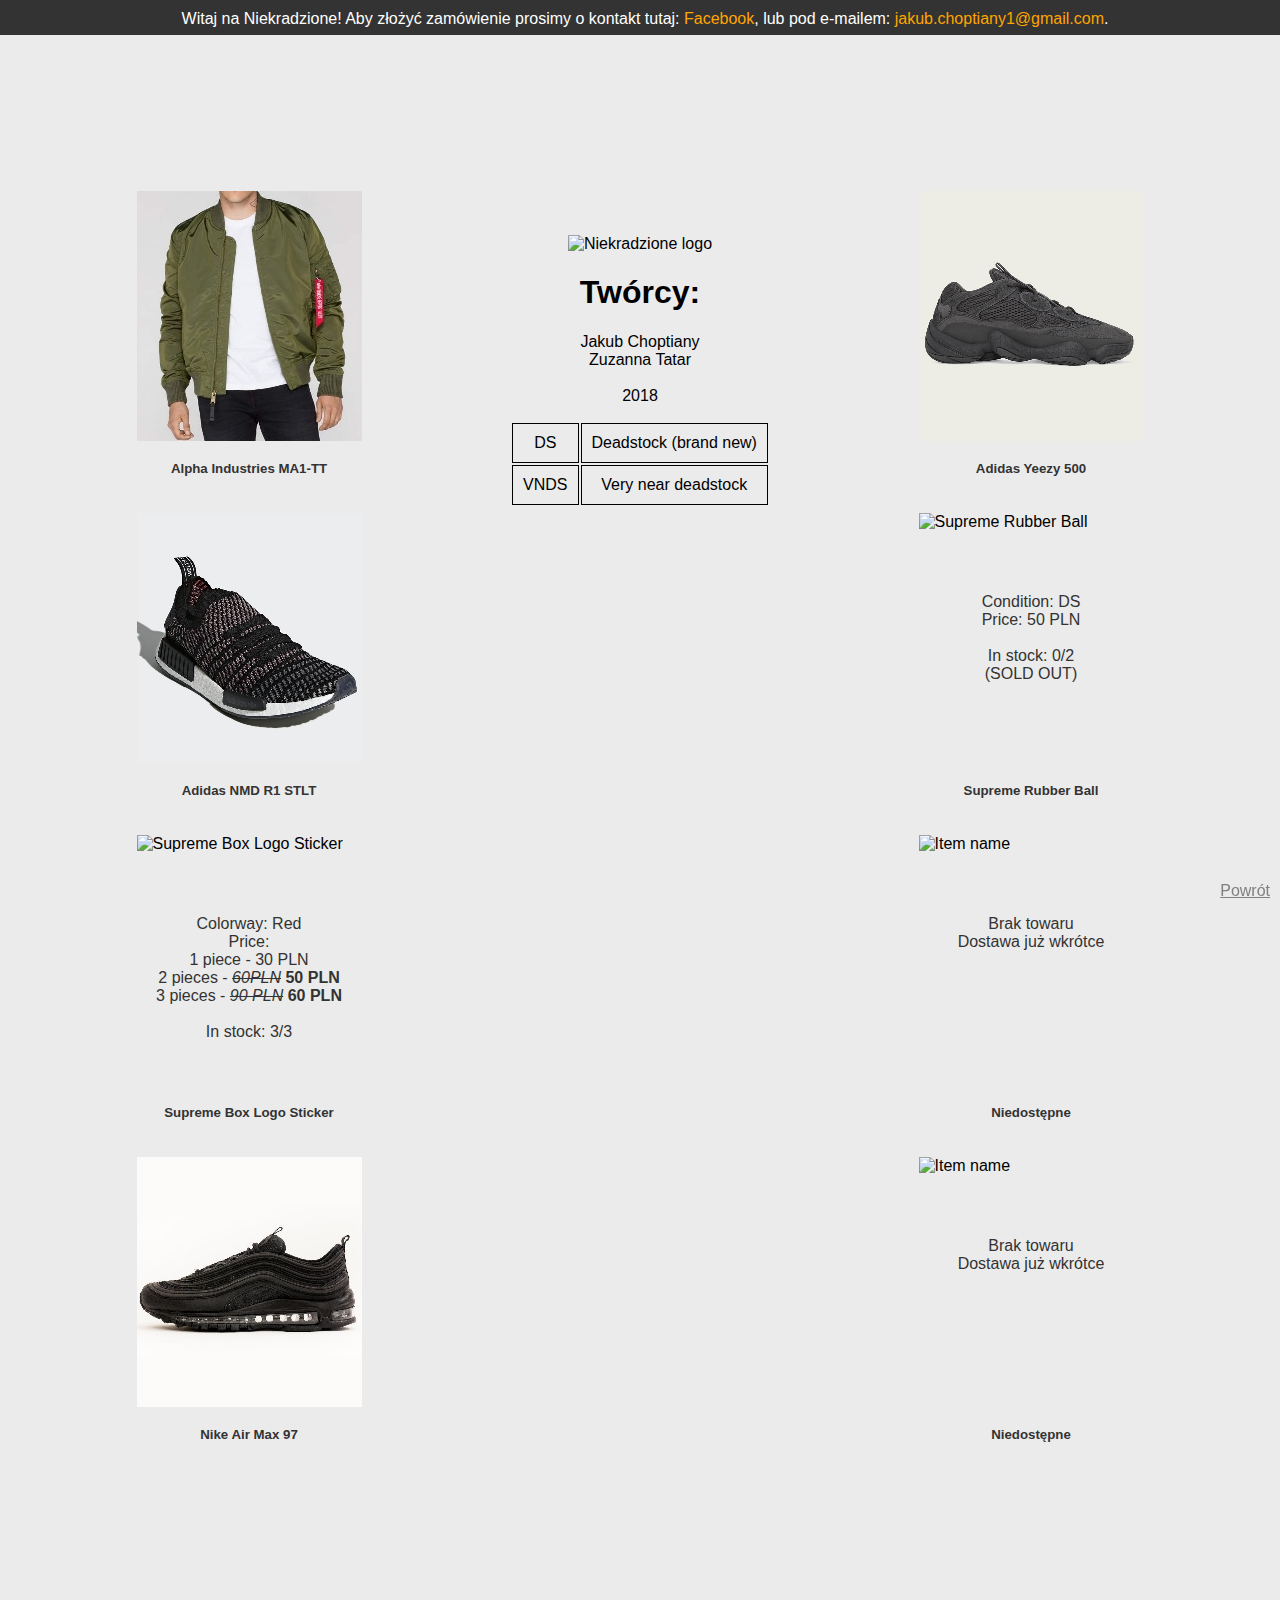
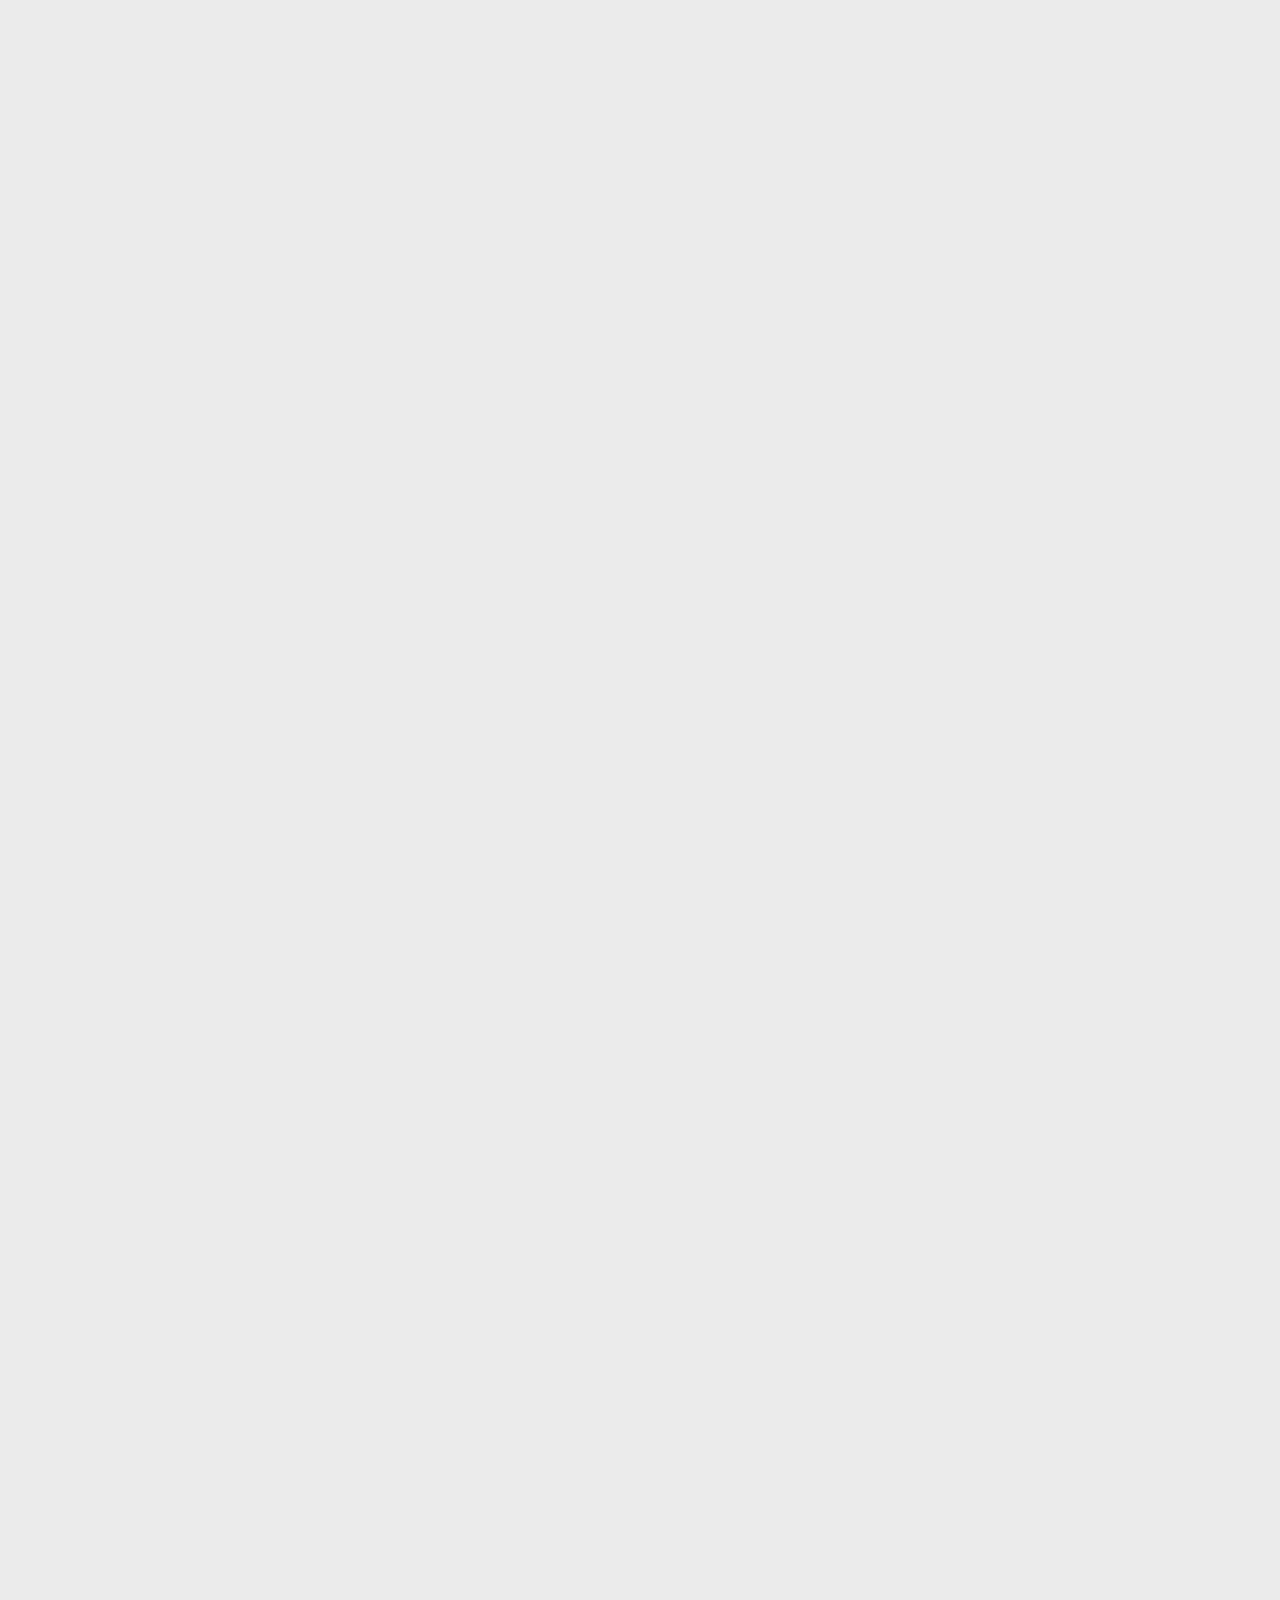
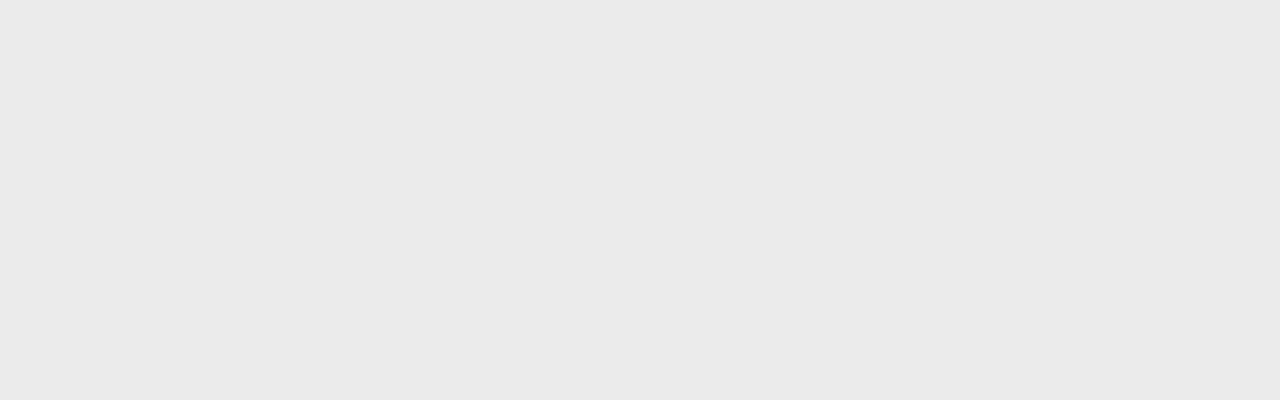
==== commit ef92d9d5: "ok" ====
--- a/about.html
+++ b/about.html
@@ -16,15 +16,15 @@
 
 	
 
-		<section class="shop" id="leftshop">
+	<section class="shop" id="leftshop">
 		
 <!---			<div class="item">			
 				<img src="itemimg.png" class="itemimg" alt="Item name">
-				<p>Kolor: --------<br>
-				   Rozmiar: - <br>
-				   Stan: -- <br>				   
-				   Cena: <em><s>000 PLN</s></em> <strong>000 PLN</strong><br> <br>
-				   Dostępna ilość: 0</p>
+				<p>Colorway: --------<br>
+				   Size: - <br>
+				   Condition: -- <br>				   
+				   Price: <em><s>000 PLN</s></em> <strong>000 PLN</strong><br> <br>
+				   In stock: 0/0</p>
 				<h5>Alpha Industries MA1-TT</h5>
 			</div>   
 
@@ -32,83 +32,98 @@
 
 			<div class="item">			
 				<img src="ma1ttimg.jpg" class="itemimg" alt="Alpha Industries MA1-TT">
-				<p>Kolor: Ciemnozielony<br>
-				   Rozmiar: L <br>
-				   Stan: DS <br>				   
-				   Cena: <em><s>550 PLN</s></em> <strong>280 PLN</strong><br> <br>
-				   Dostępna ilość: WYPRZEDANE</p>
+				<p>Colorway: Dark green<br>
+				   Size: L <br>
+				   Condition: DS <br>				   
+				   Price: <em><s>550 PLN</s></em> <strong>280 PLN</strong><br> <br>
+				   In stock: 0/1 <br>(SOLD OUT)</p>
 				<h5>Alpha Industries MA1-TT</h5>
 			</div>
 			
 			<div class="item">			
 				<img src="nmdr1.jpg" class="itemimg" alt="Adidas NMD R1 STLT">
-				<p>Kolor: Wielokolorowy<br>
-				  Rozmiar: 9.5 US (43 1/3 EU)<br>
-					Stan: DS<br>
-					Cena: <em><s>750 PLN</s></em> <strong>285 PLN</strong><br> <br>
-					Dostępna ilość: WYPRZEDANE</p>
+				<p>Colorway: Multicolor<br>
+				  Size: 9.5 US (43 1/3 EU)<br>
+					Condition: DS<br>
+					Price: <em><s>750 PLN</s></em> <strong>285 PLN</strong><br> <br>
+					In stock: 0/1 <br>(SOLD OUT)</p>
 				<h5>Adidas NMD R1 STLT</h5>
 			</div>
+					
+			
 			
 
-			
-
-			
 			<div class="item">			
-				<img src="am97black.jpg" class="itemimg" alt="Nike Air Max 97">
-				<p>Kolor: Czarny<br>
-				  Rozmiar: 9 US (42.5 EU) | 9.5 US (43 EU)<br>
-					Stan: VNDS | VNDS<br>
-					Cena: <em><s>759 PLN</s></em> <strong>500 PLN</strong> | <em><s>759 PLN</s></em> <strong>470 PLN</strong><br> <br>
-					Dostępna ilość: WYPRZEDANE</p>
-				<h5>Nike Air Max 97</h5>
+				<img src="sticker.jpg" class="itemimg" alt="Supreme Box Logo Sticker">
+				<p>Colorway: Red<br>				   			   				   				   
+				   Price:<br>
+				   1 piece - 30 PLN<br>
+				   2 pieces - <s><em>60PLN</em></s> <strong>50 PLN</strong><br>
+				   3 pieces - <s><em>90 PLN</em></s> <strong>60 PLN</strong><br><br>
+				   In stock: 3/3</p>
+				<h5>Supreme Box Logo Sticker</h5>					
 			</div>   
 
 			<div class="item">			
-				<img src="sticker.jpg" class="itemimg" alt="Supreme Box Logo Sticker">
-				<p>Kolor: Czerwony<br>				   			   				   				   
-				   Cena:<br>
-				   1 szt. - 30 PLN<br>
-				   2 szt. - 50 PLN<br>
-				   <strong>3 szt. - 60 PLN</strong><br><br>
-				   Dostępna ilość: 3</p>
-				<h5>Supreme Box Logo Sticker</h5>
-			</div>   
+				<img src="am97black.jpg" class="itemimg" alt="Nike Air Max 97">
+				<p>Colorway: Triple Black<br>
+				  Size: 9 US, 9.5 US<br>
+					Condition: VNDS<br>
+					Price: <em><s>759 PLN</s></em> <strong>500 PLN</strong><br> <br>
+					In stock: 0/2 <br>(SOLD OUT)</p>
+				<h5>Nike Air Max 97</h5>
+			</div> 
 			
 
 		
 	</section>
+	
 
-	<div id="mainpool">
+		
+<div id="mainpool">
 		<img id="mainlogo" src="logo.png" alt="Niekradzione logo">
 
 		<h1>Twórcy:</h1>
 		<p>Jakub Choptiany<br>
 			Zuzanna Tatar<br><br>
 			2018
-		</p>		
+		</p>	
 
-	</div>
 
+
+	<table id="shorts">		
+		<tr>
+			<td>DS</td>
+			<td>Deadstock (brand new)</td>
+		</tr>
+		<tr>
+			<td>VNDS</td>
+			<td>Very near deadstock</td>
+		</tr>	
+
+	</table>
+
+</div>	
+	
 	<section class="shop" id="rightshop">
 					
 
 			<div class="item">			
 				<img src="yeezy500.jpg" class="itemimg" alt="Adidas Yeezy 500">
-				<p>Kolor: Utility Black<br>
-				  Rozmiar: 9.5 US (43 1/3 EU)<br>
-					Stan: DS<br>
-					Cena: 1100 PLN<br> <br>
-					Dostępna ilość: WYPRZEDANE</p>
+				<p>Colorway: Utility Black<br>
+				  Size: 9.5 US (43 1/3 EU)<br>
+					Condition: DS<br>
+					Price: 1100 PLN<br> <br>
+					In stock: 0/1<br>(SOLD OUT)</p>
 				<h5>Adidas Yeezy 500</h5>
 			</div>
 			
 
 			<div class="item">			
 				<img src="ball.jpg" class="itemimg" alt="Supreme Rubber Ball">
-				<p>Stan: DS <br>				   
-				   Cena: 50 PLN<br> <br>
-				   Dostępna ilość: WYPRZEDANE</p>
+				<p>Condition: DS <br>				   
+				   Price: 50 PLN<br> <br>
+				   In stock: 0/2<br>(SOLD OUT)</p>
 				<h5>Supreme Rubber Ball</h5>
 			</div> 
 			
@@ -133,4 +148,27 @@
 	</section>
 
 <footer><a href="index.html">Powrót</a></footer>
-</body>+</body>
+
+
+
+
+
+
+
+
+
+
+
+
+
+
+
+
+
+
+
+
+
+
+
--- a/style.css
+++ b/style.css
@@ -152,15 +152,26 @@
 					height: 250px;
 					width: 225px;									
 					transition: .5s;		
-					z-index: 0;								
-				}
+					z-index: 1;								
+				}
+					.promo {						
+						font-size: 15px;
+						text-align: center;
+						position: absolute;
+						background-color: red;
+						color: white;
+						margin: auto;
+						padding: 5px;
+						height: auto;
+						font-weight: bold;				
+					}
 
 				.itemimg {	
 					position: absolute;												
 					height: 250px;
 					width: 225px;
 					transition: 0.5s;
-					z-index: 1;
+					z-index: 2;
 				}
 
 				.item:hover .itemimg {
@@ -179,3 +190,16 @@
 					position: fixed;
 					bottom: 0px;
 					right: 10px;									}
+
+
+				#shorts {
+					text-align: center;					
+					margin: 0 auto;
+					
+				}
+
+				#shorts td {
+					border: 1px solid black;
+					margin: 2px;
+					padding: 10px;
+				}